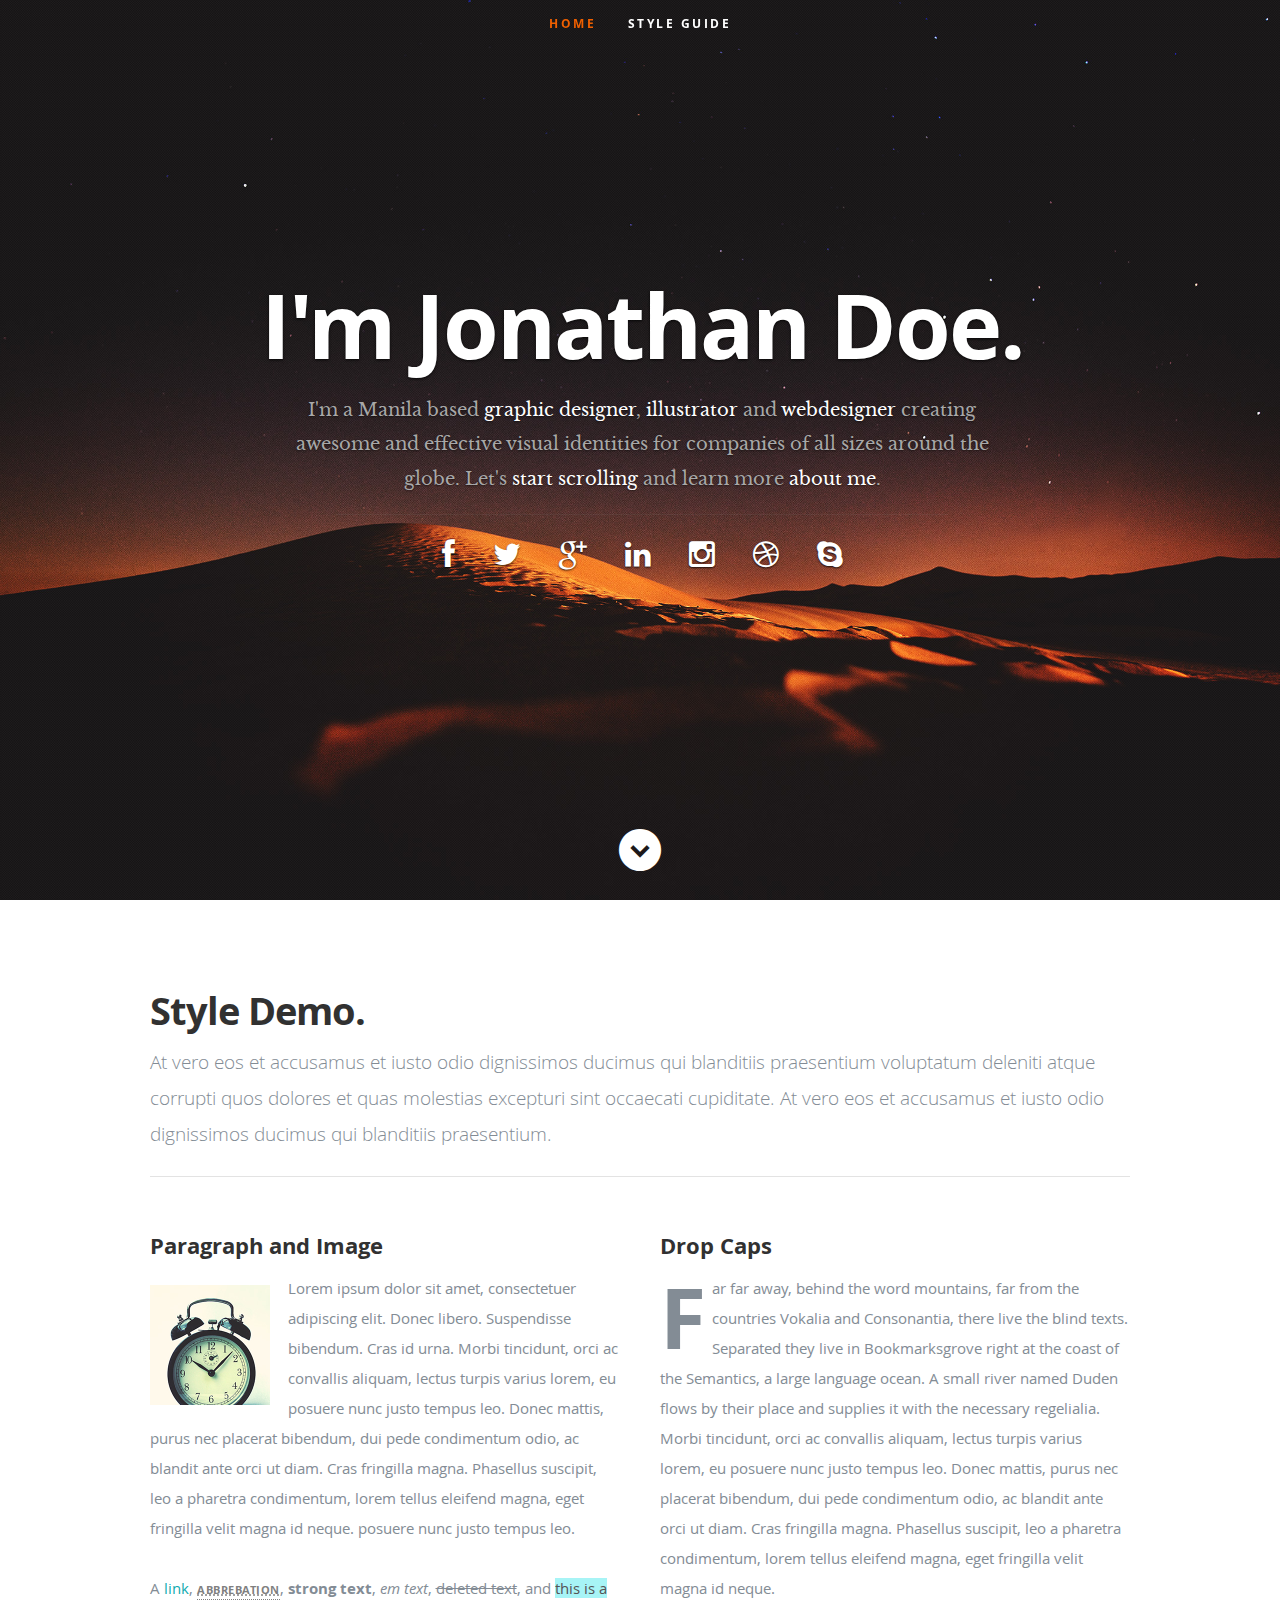
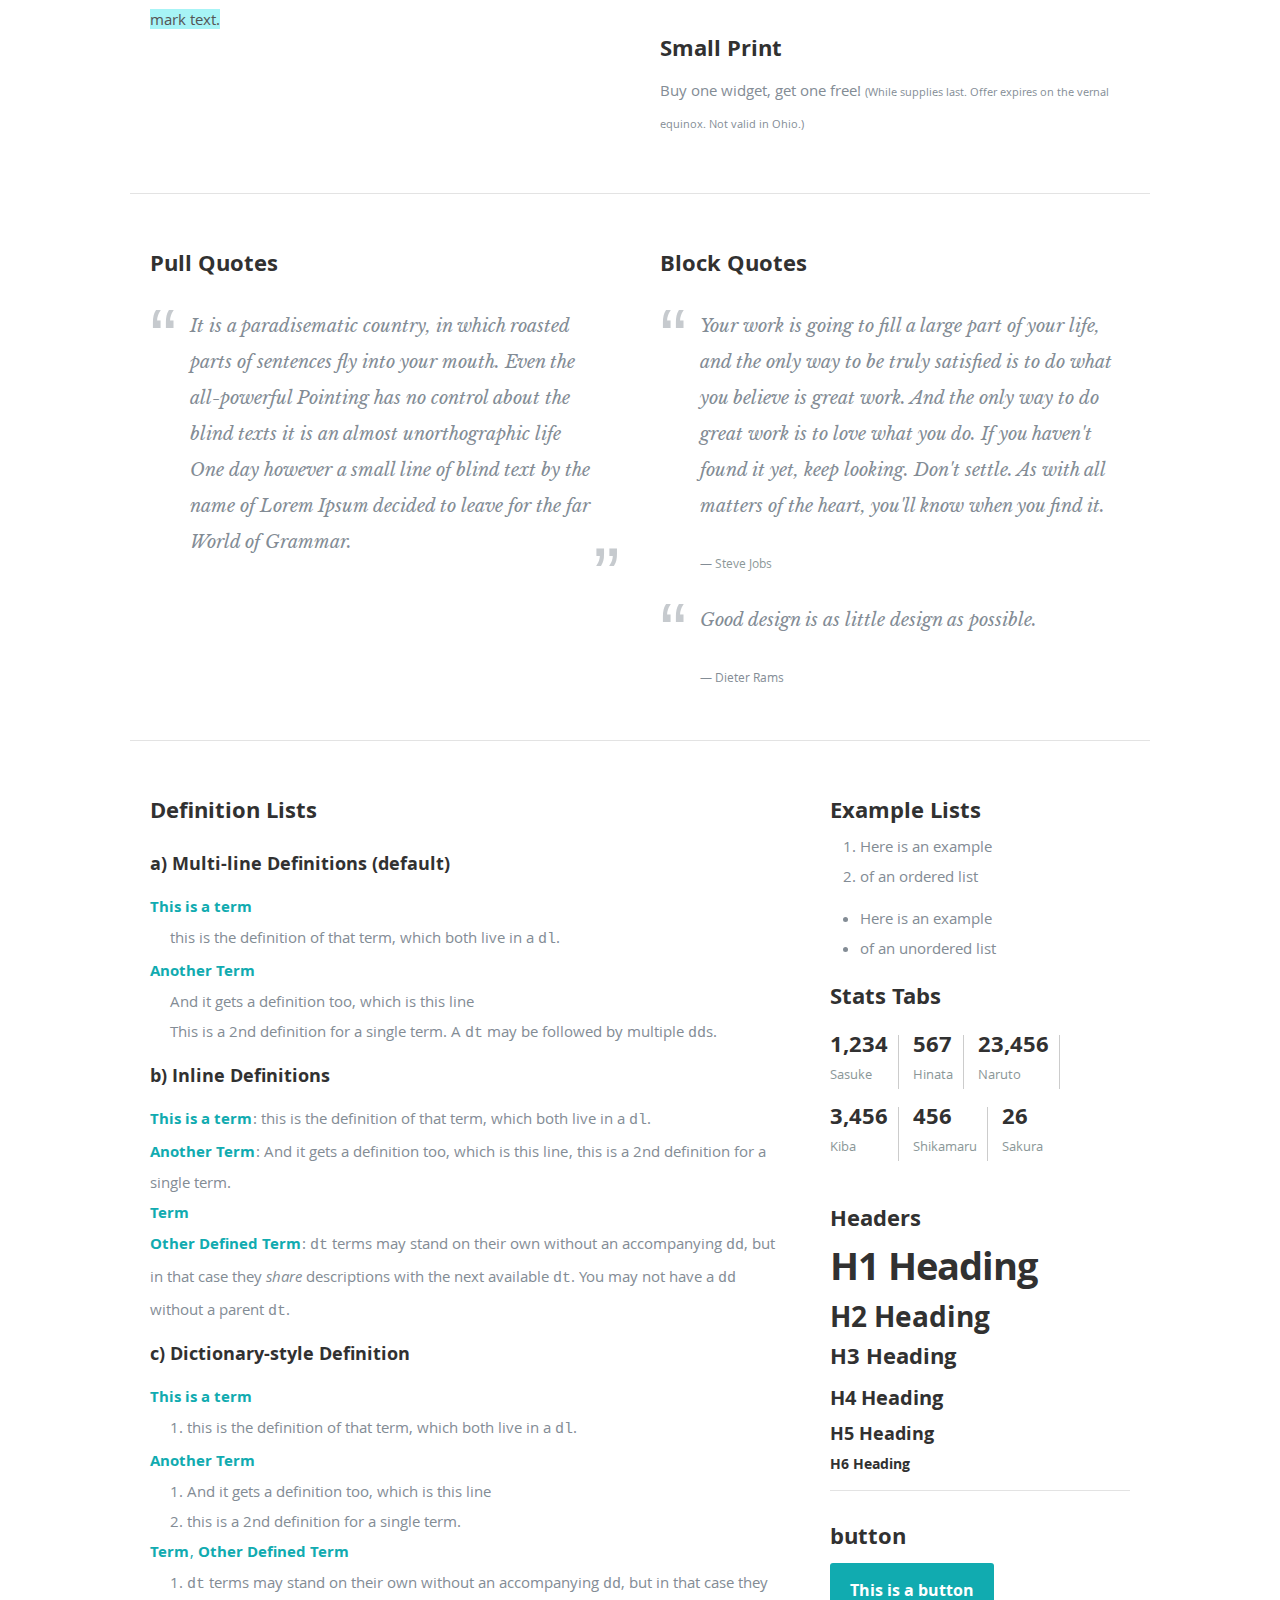
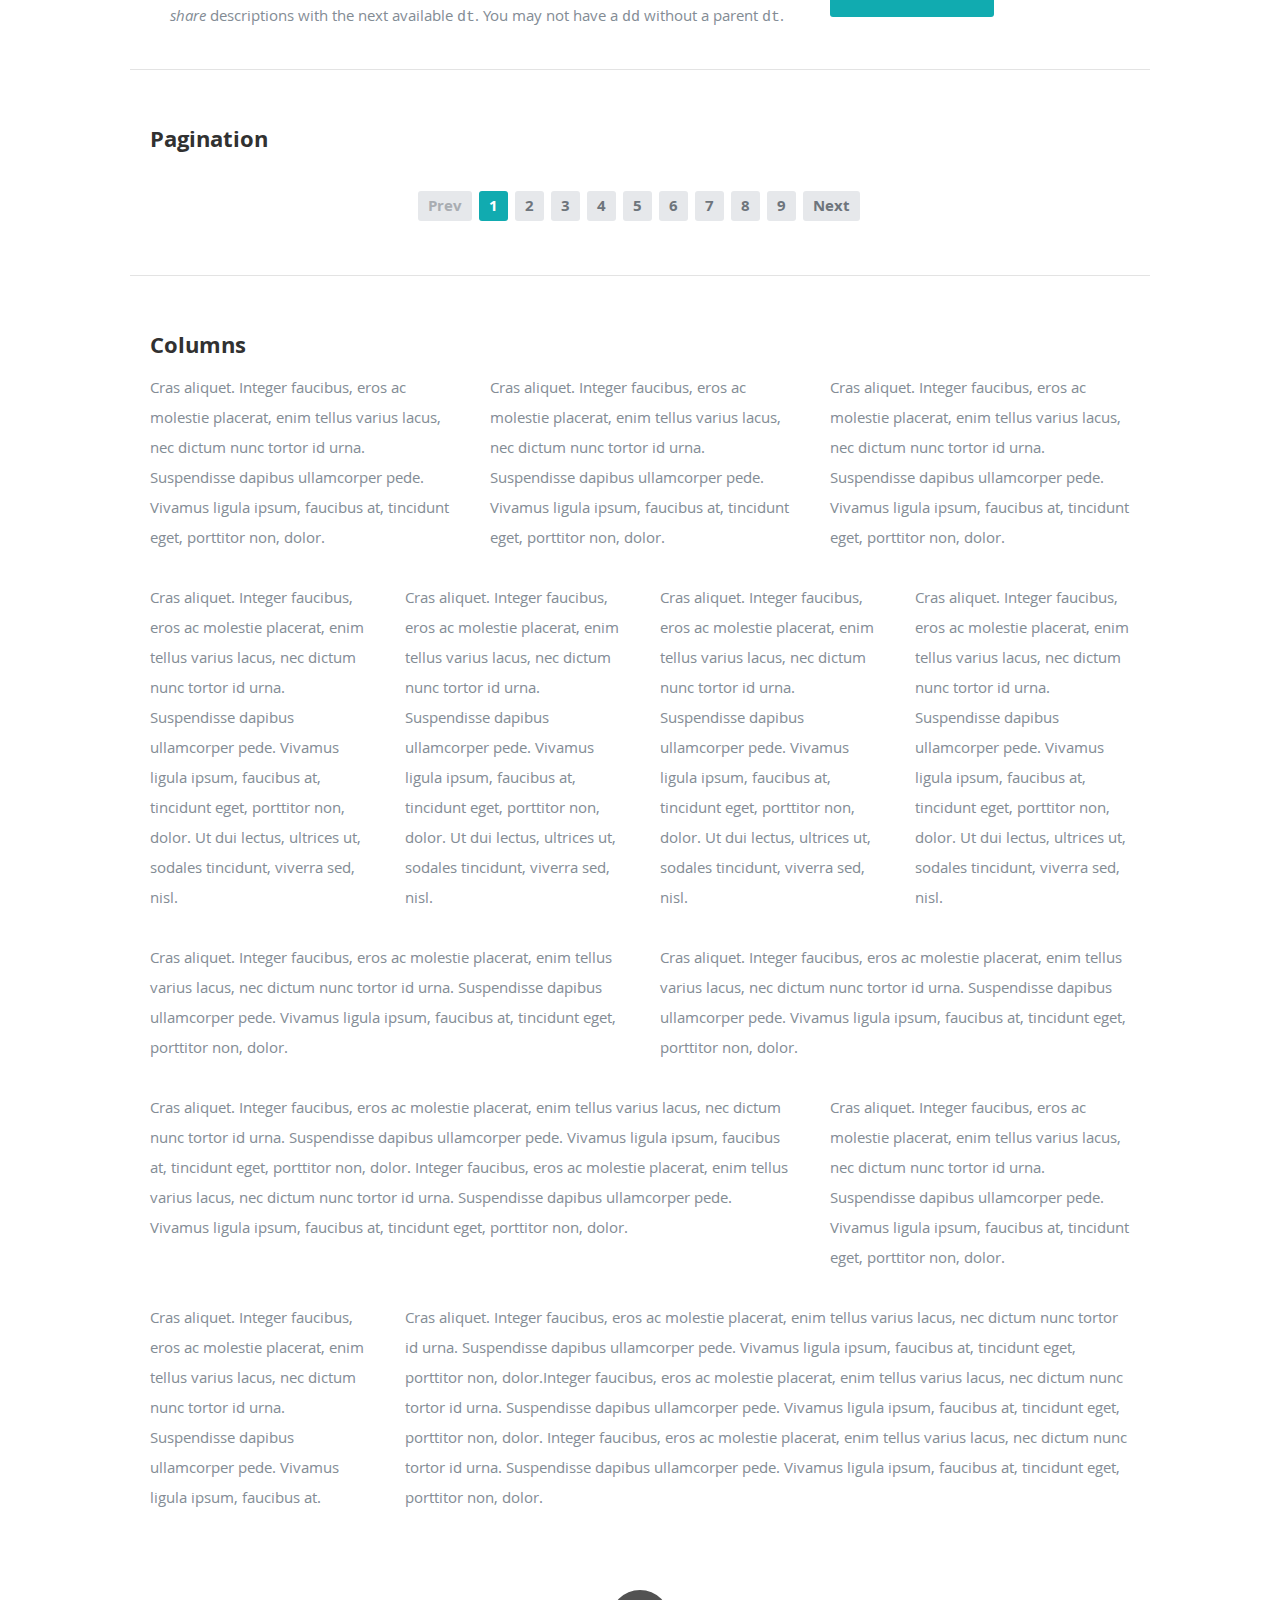
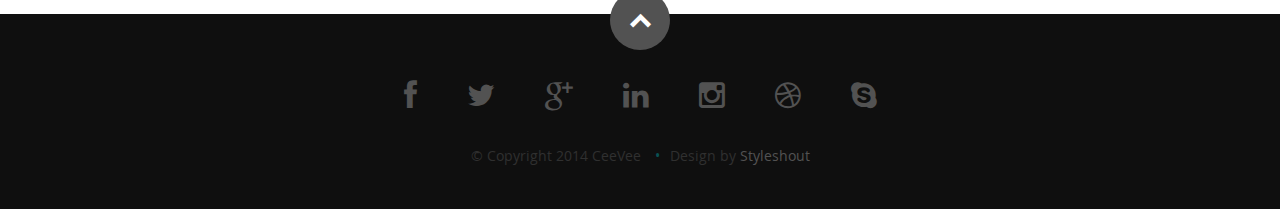
==== demo.html @ eeebbc3f "pure template" ====
<!DOCTYPE html>
<!--[if lt IE 8 ]><html class="no-js ie ie7" lang="en"> <![endif]-->
<!--[if IE 8 ]><html class="no-js ie ie8" lang="en"> <![endif]-->
<!--[if (gte IE 8)|!(IE)]><!--><html class="no-js" lang="en"> <!--<![endif]-->
<head>

   <!--- Basic Page Needs
   ================================================== -->
   <meta charset="utf-8">
	<title>CeeVee - Free Responsive HTML5/CSS3 Template</title>
	<meta name="description" content="">
	<meta name="author" content="">

   <!-- Mobile Specific Metas
   ================================================== -->
	<meta name="viewport" content="width=device-width, initial-scale=1, maximum-scale=1">

	<!-- CSS
    ================================================== -->
   <link rel="stylesheet" href="css/default.css">
	<link rel="stylesheet" href="css/layout.css">
   <link rel="stylesheet" href="css/media-queries.css">
   <link rel="stylesheet" href="css/magnific-popup.css">

   <!-- Script
   ================================================== -->
	<script src="js/modernizr.js"></script>

   <!-- Favicons
	================================================== -->
	<link rel="shortcut icon" href="favicon.ico" >

</head>

<body>

   <!-- Header
   ================================================== -->
   <header id="home">

      <nav id="nav-wrap">

         <a class="mobile-btn" href="#nav-wrap" title="Show navigation">Show navigation</a>
	      <a class="mobile-btn" href="#" title="Hide navigation">Hide navigation</a>

         <ul id="nav" class="nav">
            <li class="current"><a class="smoothscroll" href="#home">Home</a></li>
	         <li><a class="smoothscroll" href="#styles">Style Guide</a></li>
         </ul> <!-- end #nav -->

      </nav> <!-- end #nav-wrap -->

      <div class="row banner">
         <div class="banner-text">
            <h1 class="responsive-headline">I'm Jonathan Doe.</h1>
            <h3>I'm a Manila based <span>graphic designer</span>, <span>illustrator</span> and <span>webdesigner</span> creating awesome and
            effective visual identities for companies of all sizes around the globe. Let's <a class="smoothscroll" href="#about">start scrolling</a>
            and learn more <a class="smoothscroll" href="#about">about me</a>.</h3>
            <hr />
            <ul class="social">
               <li><a href="#"><i class="fa fa-facebook"></i></a></li>
               <li><a href="#"><i class="fa fa-twitter"></i></a></li>
               <li><a href="#"><i class="fa fa-google-plus"></i></a></li>
               <li><a href="#"><i class="fa fa-linkedin"></i></a></li>
               <li><a href="#"><i class="fa fa-instagram"></i></a></li>
               <li><a href="#"><i class="fa fa-dribbble"></i></a></li>
               <li><a href="#"><i class="fa fa-skype"></i></a></li>
            </ul>
         </div>
      </div>

      <p class="scrolldown">
         <a class="smoothscroll" href="#styles"><i class="icon-down-circle"></i></a>
      </p>

   </header> <!-- Header End -->

   <!-- Style Guide Section
   ================================================== -->
   <section id="styles" style="padding: 90px 0 72px; background: #fff;">

      <div class="row add-bottom">

         <div class="twelve columns">

            <h1>Style Demo.</h1>

            <p class="lead add-bottom">At vero eos et accusamus et iusto odio dignissimos ducimus qui blanditiis praesentium voluptatum
            deleniti atque corrupti quos dolores et quas molestias excepturi sint occaecati cupiditate.
            At vero eos et accusamus et iusto odio dignissimos ducimus qui blanditiis praesentium.
            </p>

            <hr>

         </div>

      </div> <!-- Row End-->

      <div class="row add-bottom">

         <div class="six columns add-bottom">

            <h3>Paragraph and Image</h3>

            <p><a href="#"><img width="120" height="120" class="pull-left" alt="sample-image" src="images/sample-image.jpg"></a>
  			   Lorem ipsum dolor sit amet, consectetuer adipiscing elit. Donec libero. Suspendisse bibendum.
  			   Cras id urna. Morbi tincidunt, orci ac convallis aliquam, lectus turpis varius lorem, eu
  			   posuere nunc justo tempus leo. Donec mattis, purus nec placerat bibendum, dui pede condimentum
  			   odio, ac blandit ante orci ut diam. Cras fringilla magna. Phasellus suscipit, leo a pharetra
  			   condimentum, lorem tellus eleifend magna, eget fringilla velit magna id neque.
  			   posuere nunc justo tempus leo. </p>

            <p>A <a href="#">link</a>,
  			   <abbr title="this really isn't a very good description">abbrebation</abbr>,
  			   <strong>strong text</strong>,
            <em>em text</em>,
  			   <del>deleted text</del>, and
            <mark>this is a mark text.</mark>
          	</p>

         </div>

         <div class="six columns add-bottom">

            <h3>Drop Caps</h3>

            <p class="drop-cap">Far far away, behind the word mountains, far from the countries Vokalia and Consonantia,
            there live the blind texts. Separated they live in Bookmarksgrove right at the coast of the
            Semantics, a large language ocean. A small river named Duden flows by their place and supplies
            it with the necessary regelialia. Morbi tincidunt, orci ac convallis aliquam, lectus turpis varius lorem, eu
  			   posuere nunc justo tempus leo. Donec mattis, purus nec placerat bibendum, dui pede condimentum
  			   odio, ac blandit ante orci ut diam. Cras fringilla magna. Phasellus suscipit, leo a pharetra
  			   condimentum, lorem tellus eleifend magna, eget fringilla velit magna id neque.
  			   </p>

            <h3>Small Print</h3>

            <p>Buy one widget, get one free!
  				<small>(While supplies last. Offer expires on the vernal equinox. Not valid in Ohio.)</small>
  			   </p>

         </div>

         <hr />

      </div> <!-- Row End-->

      <div class="row add-bottom">

         <div class="six columns add-bottom">

            <h3>Pull Quotes</h3>

            <aside class="pull-quote">
    			   <blockquote>
    				   <p>It is a paradisematic country, in which roasted parts of
                  sentences fly into your mouth. Even the all-powerful Pointing has no control about the blind
                  texts it is an almost unorthographic life One day however a small line of blind text by the name
                  of Lorem Ipsum decided to leave for the far World of Grammar.</p>
    				</blockquote>
    			</aside>

         </div>

         <div class="six columns add-bottom">

            <h3>Block Quotes</h3>

            <blockquote cite="http://where-i-got-my-info-from.com">
   			   <p>Your work is going to fill a large part of your life, and the only way to be truly satisfied is
               to do what you believe is great work. And the only way to do great work is to love what you do.
               If you haven't found it yet, keep looking. Don't settle. As with all matters of the heart, you'll know when you find it.
               </p>
   				<cite>
   				   <a href="#">Steve Jobs</a>
   				</cite>
			   </blockquote>

            <blockquote>
               <p>Good design is as little design as possible.</p>
               <cite>Dieter Rams</cite>
            </blockquote>

         </div>

         <hr />

      </div> <!-- Row End-->

      <div class="row add-bottom">

         <div class="eight columns add-bottom">

            <h3 class="add-bottom">Definition Lists</h3>

            <h5>a) Multi-line Definitions (default)</h5>

            <dl>
			      <dt><b>This is a term</b></dt>
				      <dd>this is the definition of that term, which both live in a <code>dl</code>.</dd>
			      <dt><b>Another Term</b></dt>
				      <dd>And it gets a definition too, which is this line</dd>
				      <dd>This is a 2<sup>nd</sup> definition for a single term. A <code>dt</code> may be followed by multiple <code>dd</code>s.</dd>
		      </dl>

            <h5>b) Inline Definitions</h5>

            <dl class="lining">
			      <dt><b>This is a term</b></dt>
				      <dd>this is the definition of that term, which both live in a <code>dl</code>.</dd>
			      <dt><b>Another Term</b></dt>
				      <dd class="micro">And it gets a definition too, which is this line</dd>
				      <dd class="micro"> this is a 2<sup>nd</sup> definition for a single term.</dd>
			      <dt><b>Term</b></dt>
			      <dt><b>Other Defined Term</b></dt>
				      <dd><code>dt</code> terms may stand on their own without an accompanying <code>dd</code>, but in that case they <em>share</em> descriptions with the next available <code>dt</code>. You may not have a <code>dd</code> without a parent <code>dt</code>.</dd>
		      </dl>

            <h5>c) Dictionary-style Definition</h5>

            <dl class="dictionary-style">
				   <dt><b>This is a term</b></dt>
					   <dd>this is the definition of that term, which both live in a <code>dl</code>.</dd>
					<dt><b>Another Term</b></dt>
					   <dd>And it gets a definition too, which is this line</dd>
					   <dd> this is a 2<sup>nd</sup> definition for a single term.</dd>
					<dt><b>Term</b></dt>
					<dt><b>Other Defined Term</b></dt>
					   <dd><code>dt</code> terms may stand on their own without an accompanying <code>dd</code>, but in that case they <em>share</em> descriptions with the next available <code>dt</code>. You may not have a <code>dd</code> without a parent <code>dt</code>.</dd>
				</dl>

         </div>

         <div class="four columns add-bottom">

            <h3>Example Lists</h3>

            <ol>
				   <li>Here is an example</li>
				   <li>of an ordered list</li>
			   </ol>

            <ul class="disc">
				   <li>Here is an example</li>
				   <li>of an unordered list</li>
			   </ul>

            <h3>Stats Tabs</h3>

            <ul class="stats-tabs">
			      <li><a href="#">1,234 <b>Sasuke</b></a></li>
			      <li><a href="#">567 <b>Hinata</b></a></li>
			      <li><a href="#">23,456 <b>Naruto</b></a></li>
			      <li><a href="#">3,456 <b>Kiba</b></a></li>
			      <li><a href="#">456 <b>Shikamaru</b></a></li>
			      <li><a href="#">26 <b>Sakura</b></a></li>
		      </ul>

            <h3>Headers</h3>

            <h1>H1 Heading</h1>
            <h2>H2 Heading</h2>
            <h3>H3 Heading</h3>
            <h4>H4 Heading</h4>
            <h5>H5 Heading</h5>
            <h6>H6 Heading</h6>

            <hr>

            <h3>button</h3>

            <a class="button" href="#">This is a button</a>

         </div>

         <hr />

      </div> <!-- Row End-->

      <div class="row add-bottom">

         <div class="twelve columns add-bottom">

            <h3 class="add-bottom">Pagination</h3>

            <nav class="pagination add-bottom">

               <span class="page-numbers prev inactive">Prev</span>
   	         <span class="page-numbers current">1</span>
   	         <a href="#" class="page-numbers">2</a>
               <a href="#" class="page-numbers">3</a>
               <a href="#" class="page-numbers">4</a>
               <a href="#" class="page-numbers">5</a>
               <a href="#" class="page-numbers">6</a>
               <a href="#" class="page-numbers">7</a>
               <a href="#" class="page-numbers">8</a>
               <a href="#" class="page-numbers">9</a>
   	         <a href="#" class="page-numbers next">Next</a>

		      </nav>

         </div>

         <hr />

      </div> <!-- Row End-->

      <!--
      <div class="row add-bottom">

         <div class="twelve columns add-bottom">

            <h3>Form Styles</h3>

            <form>
               <fieldset>

					   <label for="regularInput">Regular Input</label>
						<input type="text" id="regularInput">

                  <label for="regularTextarea">Regular Textarea</label>
						<textarea id="regularTextarea"></textarea>

                  <label for="selectList">Select List</label>
						<select id="selectList">
						   <option value="Option 1">Option 1</option>
							<option value="Option 2">Option 2</option>
							<option value="Option 3">Option 3</option>
							<option value="Option 4">Option 4</option>
						</select>

                  <fieldset>
						   <legend>Checkboxes</legend>

                     <label for="regularCheckbox">
							   <input type="checkbox" value="checkbox 1" id="regularCheckbox">
								<span>Regular Checkbox</span>
							</label>

                     <label for="secondRegularCheckbox">
							   <input type="checkbox" value="checkbox 2" id="secondRegularCheckbox">
								<span>Regular Checkbox</span>
							</label>
						</fieldset>

						<fieldset>
						   <legend>Radio Buttons</legend>

                     <label for="regularRadio">
							   <input type="radio" value="radio 1" id="regularRadio" name="radios">
							   <span>Regular Radio</span>
							</label>

                     <label for="secondRegularRadio">
							   <input type="radio" value="radio 2" id="secondRegularRadio" name="radios">
								<span>Regular Radio</span>
							</label>
						</fieldset>

						<button type="submit">Submit Form</button>

               </fieldset>
				</form>

         </div>

         <hr />

      </div>
      -->


      <div class="row">

         <div class="twelve columns">
            <h3 class="half-bottom">Columns</h3>
         </div>

      </div> <!-- Row End-->

      <!--<h4>1/3 Columns</h4>  -->

      <div class="row">

         <div class="four columns">
		      <p>Cras aliquet. Integer faucibus, eros ac molestie placerat, enim tellus varius lacus,
            nec dictum nunc tortor id urna. Suspendisse dapibus ullamcorper pede. Vivamus ligula ipsum,
            faucibus at, tincidunt eget, porttitor non, dolor. </p>
	      </div>

         <div class="four columns">
		      <p>Cras aliquet. Integer faucibus, eros ac molestie placerat, enim tellus varius lacus,
            nec dictum nunc tortor id urna. Suspendisse dapibus ullamcorper pede. Vivamus ligula ipsum,
            faucibus at, tincidunt eget, porttitor non, dolor. </p>
	      </div>

         <div class="four columns">
		      <p>Cras aliquet. Integer faucibus, eros ac molestie placerat, enim tellus varius lacus,
            nec dictum nunc tortor id urna. Suspendisse dapibus ullamcorper pede. Vivamus ligula ipsum,
            faucibus at, tincidunt eget, porttitor non, dolor. </p>
	      </div>

      </div>

      <!--<h4>1/4 Columns</h4>  -->

      <div class="row">

         <div class="three columns">
		      <p>Cras aliquet. Integer faucibus, eros ac molestie placerat, enim tellus varius lacus,
            nec dictum nunc tortor id urna. Suspendisse dapibus ullamcorper pede. Vivamus ligula ipsum,
            faucibus at, tincidunt eget, porttitor non, dolor. Ut dui lectus, ultrices ut, sodales tincidunt,
            viverra sed, nisl. </p>
	      </div>

         <div class="three columns">
		      <p>Cras aliquet. Integer faucibus, eros ac molestie placerat, enim tellus varius lacus,
            nec dictum nunc tortor id urna. Suspendisse dapibus ullamcorper pede. Vivamus ligula ipsum,
            faucibus at, tincidunt eget, porttitor non, dolor. Ut dui lectus, ultrices ut, sodales tincidunt,
            viverra sed, nisl. </p>
	      </div>

         <div class="three columns">
		      <p>Cras aliquet. Integer faucibus, eros ac molestie placerat, enim tellus varius lacus,
            nec dictum nunc tortor id urna. Suspendisse dapibus ullamcorper pede. Vivamus ligula ipsum,
            faucibus at, tincidunt eget, porttitor non, dolor. Ut dui lectus, ultrices ut, sodales tincidunt,
            viverra sed, nisl. </p>
	      </div>

         <div class="three columns">
		      <p>Cras aliquet. Integer faucibus, eros ac molestie placerat, enim tellus varius lacus,
            nec dictum nunc tortor id urna. Suspendisse dapibus ullamcorper pede. Vivamus ligula ipsum,
            faucibus at, tincidunt eget, porttitor non, dolor. Ut dui lectus, ultrices ut, sodales tincidunt,
            viverra sed, nisl. </p>
	      </div>

      </div>

      <!--<h4>1/2 Columns</h4>  -->

      <div class="row">

         <div class="six columns">
            <p>Cras aliquet. Integer faucibus, eros ac molestie placerat, enim tellus varius lacus,
            nec dictum nunc tortor id urna. Suspendisse dapibus ullamcorper pede. Vivamus ligula ipsum,
            faucibus at, tincidunt eget, porttitor non, dolor. </p>
         </div>

         <div class="six columns">
            <p>Cras aliquet. Integer faucibus, eros ac molestie placerat, enim tellus varius lacus,
            nec dictum nunc tortor id urna. Suspendisse dapibus ullamcorper pede. Vivamus ligula ipsum,
            faucibus at, tincidunt eget, porttitor non, dolor. </p>
         </div>

      </div>

      <!--<h4>2/3 Columns</h4>  -->

      <div class="row">

         <div class="eight columns">
            <p>Cras aliquet. Integer faucibus, eros ac molestie placerat, enim tellus varius lacus,
            nec dictum nunc tortor id urna. Suspendisse dapibus ullamcorper pede. Vivamus ligula ipsum,
            faucibus at, tincidunt eget, porttitor non, dolor. Integer faucibus, eros ac molestie placerat, enim tellus varius lacus,
            nec dictum nunc tortor id urna. Suspendisse dapibus ullamcorper pede. Vivamus ligula ipsum,
            faucibus at, tincidunt eget, porttitor non, dolor.</p>
         </div>

         <div class="four columns">
            <p>Cras aliquet. Integer faucibus, eros ac molestie placerat, enim tellus varius lacus,
            nec dictum nunc tortor id urna. Suspendisse dapibus ullamcorper pede. Vivamus ligula ipsum,
            faucibus at, tincidunt eget, porttitor non, dolor. </p>
         </div>

      </div>

      <!--<h4>3/4 Columns</h4>  -->

      <div class="row">

         <div class="three columns">
		      <p>Cras aliquet. Integer faucibus, eros ac molestie placerat, enim tellus varius lacus,
            nec dictum nunc tortor id urna. Suspendisse dapibus ullamcorper pede. Vivamus ligula ipsum,
            faucibus at. </p>
	      </div>

         <div class="nine columns">
		      <p>Cras aliquet. Integer faucibus, eros ac molestie placerat, enim tellus varius lacus,
            nec dictum nunc tortor id urna. Suspendisse dapibus ullamcorper pede. Vivamus ligula ipsum,
            faucibus at, tincidunt eget, porttitor non, dolor.Integer faucibus, eros ac molestie placerat, enim tellus varius lacus,
            nec dictum nunc tortor id urna. Suspendisse dapibus ullamcorper pede. Vivamus ligula ipsum,
            faucibus at, tincidunt eget, porttitor non, dolor. Integer faucibus, eros ac molestie placerat, enim tellus varius lacus,
            nec dictum nunc tortor id urna. Suspendisse dapibus ullamcorper pede. Vivamus ligula ipsum,
            faucibus at, tincidunt eget, porttitor non, dolor.</p>
	      </div>

      </div>

   </section> <!-- Resume Section End-->


   <!-- footer
   ================================================== -->
   <footer>

      <div class="row">

         <div class="twelve columns">

            <ul class="social-links">
               <li><a href="#"><i class="fa fa-facebook"></i></a></li>
               <li><a href="#"><i class="fa fa-twitter"></i></a></li>
               <li><a href="#"><i class="fa fa-google-plus"></i></a></li>
               <li><a href="#"><i class="fa fa-linkedin"></i></a></li>
               <li><a href="#"><i class="fa fa-instagram"></i></a></li>
               <li><a href="#"><i class="fa fa-dribbble"></i></a></li>
               <li><a href="#"><i class="fa fa-skype"></i></a></li>
            </ul>

            <ul class="copyright">
               <li>&copy; Copyright 2014 CeeVee</li>
               <li>Design by <a href="http://www.styleshout.com/" title="Styleshout" target="_blank">Styleshout</a></li>   
            </ul>

         </div>

         <div id="go-top" style="display: block;"><a class="smoothscroll" title="Back to Top" href="#home"><i class="icon-up-open"></i></a></div>

      </div>

   </footer> <!-- Footer End-->

   <!-- Java Script
   ================================================== -->
   <script src="http://ajax.googleapis.com/ajax/libs/jquery/1.10.2/jquery.min.js"></script>
   <script>window.jQuery || document.write('<script src="js/jquery-1.10.2.min.js"><\/script>')</script>
   <script type="text/javascript" src="js/jquery-migrate-1.2.1.min.js"></script>

   <script src="js/jquery.flexslider.js"></script>
   <script src="js/waypoints.js"></script>
   <script src="js/jquery.fittext.js"></script>
   <script src="js/magnific-popup.js"></script>
   <script src="js/doubletaptogo.js"></script>
   <script src="js/spin.js"></script>

   <script src="js/init.js"></script>

</body>

</html>
---- css/default.css ----
/*
=====================================================================
*   Ceevee v1.0 Default Stylesheet
*   url: styleshout.com
*   03-17-2014
=====================================================================

TOC:
a. Webfonts and Icon fonts
b. Reset
c. Default Styles
   1. Basic
   2. Typography
   3. Links
   4. Images
   5. Buttons
   6. Forms
d. Grid
e. Others
   1. Clearing
   2. Misc

=====================================================================  */

/* ------------------------------------------------------------------ */
/* a. Webfonts and Icon fonts
 ------------------------------------------------------------------ */

@import url("fonts.css");
@import url("fontello/css/fontello.css");
@import url("font-awesome/css/font-awesome.min.css");

/* ------------------------------------------------------------------
/* b. Reset
      Adapted from:
      Normalize.css - https://github.com/necolas/normalize.css/
      HTML5 Doctor Reset - html5doctor.com/html-5-reset-stylesheet/
/* ------------------------------------------------------------------ */

html, body, div, span, object, iframe,
h1, h2, h3, h4, h5, h6, p, blockquote, pre,
abbr, address, cite, code,
del, dfn, em, img, ins, kbd, q, samp,
small, strong, sub, sup, var,
b, i,
dl, dt, dd, ol, ul, li,
fieldset, form, label, legend,
table, caption, tbody, tfoot, thead, tr, th, td,
article, aside, canvas, details, figcaption, figure,
footer, header, hgroup, menu, nav, section, summary,
time, mark, audio, video {
   margin: 0;
   padding: 0;
   border: 0;
   outline: 0;
   font-size: 100%;
   vertical-align: baseline;
   background: transparent;
}

article,aside,details,figcaption,figure,
footer,header,hgroup,menu,nav,section {
   display: block;
}

audio,
canvas,
video {
   display: inline-block;
}

audio:not([controls]) {
   display: none;
   height: 0;
}

[hidden] { display: none; }

code, kbd, pre, samp {
   font-family: monospace, serif;
   font-size: 1em;
}

pre {
   white-space: pre;
   white-space: pre-wrap;
   word-wrap: break-word;
}

blockquote, q { quotes: &#8220 &#8220; }

blockquote:before, blockquote:after,
q:before, q:after {
   content: '';
   content: none;
}

ins {
   background-color: #ff9;
   color: #000;
   text-decoration: none;
}

mark {
   background-color: #A7F4F6;
   color: #555;
}

del { text-decoration: line-through; }

abbr[title], dfn[title] {
   border-bottom: 1px dotted;
   cursor: help;
}

table {
   border-collapse: collapse;
   border-spacing: 0;
}


/* ------------------------------------------------------------------ */
/* c. Default and Basic Styles
      Adapted from:
      Skeleton CSS Framework - http://www.getskeleton.com/
      Typeplate Typographic Starter Kit - http://typeplate.com/
/* ------------------------------------------------------------------ */

/*  1. Basic  ------------------------------------------------------- */

*,
*:before,
*:after {
   -moz-box-sizing: border-box;
   -webkit-box-sizing: border-box;
   box-sizing: border-box;
}

html {
   font-size: 62.5%;
   -webkit-font-smoothing: antialiased;
}

body {
   background: #fff;
   font-family: 'opensans-regular', sans-serif;
   font-weight: normal;
   font-size: 15px;
   line-height: 30px;
	color: #838C95;

   -webkit-font-smoothing: antialiased; /* Fix for webkit rendering */
	-webkit-text-size-adjust: 100%;
}

/*  2. Typography
       Vertical rhythm with leading derived from 6
--------------------------------------------------------------------- */

h1, h2, h3, h4, h5, h6 {
   color: #313131;
	font-family: 'opensans-bold', sans-serif;
   font-weight: normal;
}
h1 a, h2 a, h3 a, h4 a, h5 a, h6 a { font-weight: inherit; }
h1 { font-size: 38px; line-height: 42px; margin-bottom: 12px; letter-spacing: -1px; }
h2 { font-size: 28px; line-height: 36px; margin-bottom: 6px; }
h3 { font-size: 22px; line-height: 30px; margin-bottom: 12px; }
h4 { font-size: 20px; line-height: 30px; margin-bottom: 6px; }
h5 { font-size: 18px; line-height: 30px; }
h6 { font-size: 14px; line-height: 30px; }
.subheader { }

p { margin: 0 0 30px 0; }
p img { margin: 0; }
p.lead {
   font: 19px/36px 'opensans-light', sans-serif;
   margin-bottom: 18px;
}

/* for 'em' and 'strong' tags, font-size and line-height should be same with
the body tag due to rendering problems in some browsers */
em { font: 15px/30px 'opensans-italic', sans-serif; }
strong, b { font: 15px/30px 'opensans-bold', sans-serif; }
small { font-size: 11px; line-height: inherit; }

/*	Blockquotes */
blockquote {
   margin: 30px 0px;
   padding-left: 40px;
   position: relative;
}
blockquote:before {
   content: "\201C";
   opacity: 0.45;
   font-size: 80px;
   line-height: 0px;
   margin: 0;
   font-family: arial, sans-serif;

   position: absolute;
   top:  30px;
	left: 0;
}
blockquote p {
   font-family: 'librebaskerville-italic', serif;
   padding: 0;
   font-size: 18px;
   line-height: 36px;
}
blockquote cite {
   display: block;
   font-size: 12px;
   font-style: normal;
   line-height: 18px;
}
blockquote cite:before { content: "\2014 \0020"; }
blockquote cite a,
blockquote cite a:visited { color: #8B9798; border: none }

/* ---------------------------------------------------------------------
/*  Pull Quotes Markup
/*
    <aside class="pull-quote">
		<blockquote>
			<p></p>
		</blockquote>
	 </aside>
/*
/* --------------------------------------------------------------------- */
.pull-quote {
   position: relative;
	padding: 18px 30px 18px 0px;
}
.pull-quote:before,
.pull-quote:after {
	height: 1em;
	opacity: 0.45;
	position: absolute;
	font-size: 80px;
   font-family: Arial, Sans-Serif;
}
.pull-quote:before {
	content: "\201C";
	top:  33px;
	left: 0;
}
.pull-quote:after {
	content: '\201D';
	bottom: -33px;
	right: 0;
}
.pull-quote blockquote {
   margin: 0;
}
.pull-quote blockquote:before {
   content: none;
}

/* Abbreviations */
abbr {
   font-family: 'opensans-bold', sans-serif;
	font-variant: small-caps;
	text-transform: lowercase;
   letter-spacing: .5px;
	color: gray;
}
abbr:hover { cursor: help; }

/* drop cap */
.drop-cap:first-letter {
	float: left;
	margin: 0;
	padding: 14px 6px 0 0;
	font-size: 84px;
	font-family: /* Copperplate */ 'opensans-bold', sans-serif;
   line-height: 60px;
	text-indent: 0;
	background: transparent;
	color: inherit;
}

hr { border: solid #E3E3E3; border-width: 1px 0 0; clear: both; margin: 11px 0 30px; height: 0; }


/*  3. Links  ------------------------------------------------------- */

a, a:visited {
   text-decoration: none;
   outline: 0;
   color: #11ABB0;

   -webkit-transition: color .3s ease-in-out;
   -moz-transition: color .3s ease-in-out;
   -o-transition: color .3s ease-in-out;
   transition: color .3s ease-in-out;
}
a:hover, a:focus { color: #313131; }
p a, p a:visited { line-height: inherit; }


/*  4. List  --------------------------------------------------------- */

ul, ol { margin-bottom: 24px; margin-top: 12px; }
ul { list-style: none outside; }
ol { list-style: decimal; }
ol, ul.square, ul.circle, ul.disc { margin-left: 30px; }
ul.square { list-style: square outside; }
ul.circle { list-style: circle outside; }
ul.disc { list-style: disc outside; }
ul ul, ul ol,
ol ol, ol ul { margin: 6px 0 6px 30px; }
ul ul li, ul ol li,
ol ol li, ol ul li { margin-bottom: 6px; }
li { line-height: 18px; margin-bottom: 12px; }
ul.large li { }
li p { }

/* ---------------------------------------------------------------------
/*  Stats Tab Markup

    <ul class="stats-tabs">
		<li><a href="#">[value]<b>[name]</b></a></li>
	 </ul>

    Extend this object into your markup.
/*
/* --------------------------------------------------------------------- */
.stats-tabs {
   padding: 0;
   margin: 24px 0;
}
.stats-tabs li {
	display: inline-block;
	margin: 0 10px 18px 0;
	padding: 0 10px 0 0;
	border-right: 1px solid #ccc;
}
.stats-tabs li:last-child {
	margin: 0;
	padding: 0;
	border: none;
}
.stats-tabs li a {
	display: inline-block;
	font-size: 22px;
	font-family: 'opensans-bold', sans-serif;
   border: none;
   color: #313131;
}
.stats-tabs li a:hover {
   color:#11ABB0;
}
.stats-tabs li a b {
	display: block;
	margin: 6px 0 0 0;
	font-size: 13px;
	font-family: 'opensans-regular', sans-serif;
   color: #8B9798;
}

/* definition list */
dl { margin: 12px 0; }
dt { margin: 0; color:#11ABB0; }
dd { margin: 0 0 0 20px; }

/* Lining Definition Style Markup */
.lining dt,
.lining dd {
	display: inline;
	margin: 0;
}
.lining dt + dt:before,
.lining dd + dt:before {
	content: "\A";
	white-space: pre;
}
.lining dd + dd:before {
	content: ", ";
}
.lining dd:before {
	content: ": ";
	margin-left: -0.2em;
}

/* Dictionary Definition Style Markup */
.dictionary-style dt {
	display: inline;
	counter-reset: definitions;
}
.dictionary-style dt + dt:before {
	content: ", ";
	margin-left: -0.2em;
}
.dictionary-style dd {
	display: block;
	counter-increment: definitions;
}
.dictionary-style dd:before {
	content: counter(definitions, decimal) ". ";
}

/* Pagination */
.pagination {
   margin: 36px auto;
   text-align: center;
}
.pagination ul li {
   display: inline-block;
   margin: 0;
   padding: 0;
}
.pagination .page-numbers {
   font: 15px/18px 'opensans-bold', sans-serif;
   display: inline-block;
   padding: 6px 10px;
   margin-right: 3px;
   margin-bottom: 6px;
	color: #6E757C;
	background-color: #E6E8EB;

	-webkit-transition: all 200ms ease-in-out;
	-moz-transition: all 200ms ease-in-out;
	-o-transition: all 200ms ease-in-out;
	-ms-transition: all 200ms ease-in-out;
	transition: all 200ms ease-in-out;

   -moz-border-radius: 3px;
   -webkit-border-radius: 3px;
   -khtml-border-radius: 3px;
	border-radius: 3px;
}
.pagination .page-numbers:hover {
   background: #838A91;
   color: #fff;
}
.pagination .current,
.pagination .current:hover {
   background-color: #11ABB0;
   color: #fff;
}
.pagination .inactive,
.pagination .inactive:hover {
   background-color: #E6E8EB;
	color: #A9ADB2;
}
.pagination .prev, .pagination .next {}

/*  5. Images  --------------------------------------------------------- */

img {
   max-width: 100%;
   height: auto;
}
img.pull-right { margin: 12px 0px 0px 18px; }
img.pull-left { margin: 12px 18px 0px 0px; }

/*  6. Buttons  --------------------------------------------------------- */

.button,
.button:visited,
button,
input[type="submit"],
input[type="reset"],
input[type="button"] {
   font: 16px/30px 'opensans-bold', sans-serif;
   background: #11ABB0;
   display: inline-block;
	text-decoration: none;
   letter-spacing: 0;
   color: #fff;
	padding: 12px 20px;
	margin-bottom: 18px;
   border: none;
   cursor: pointer;
   height: auto;

   -webkit-transition: all .2s ease-in-out;
	-moz-transition: all .2s ease-in-out;
	-o-transition: all .2s ease-in-out;
	-ms-transition: all .2s ease-in-out;
	transition: all .2s ease-in-out;

   -moz-border-radius: 3px;
   -webkit-border-radius: 3px;
   -khtml-border-radius: 3px;
   border-radius: 3px;
}

.button:hover,
button:hover,
input[type="submit"]:hover,
input[type="reset"]:hover,
input[type="button"]:hover {
   background: #3d4145;
   color: #fff;
}

.button:active,
button:active,
input[type="submit"]:active,
input[type="reset"]:active,
input[type="button"]:active {
   background: #3d4145;
   color: #fff;
}

.button.full-width,
button.full-width,
input[type="submit"].full-width,
input[type="reset"].full-width,
input[type="button"].full-width {
	width: 100%;
	padding-left: 0 !important;
	padding-right: 0 !important;
	text-align: center;
}

/* Fix for odd Mozilla border & padding issues */
button::-moz-focus-inner,
input::-moz-focus-inner {
    border: 0;
    padding: 0;
}


/*  7. Forms  --------------------------------------------------------- */

form { margin-bottom: 24px; }
fieldset { margin-bottom: 24px; }

input[type="text"],
input[type="password"],
input[type="email"],
textarea,
select {
   display: block;
   padding: 18px 15px;
   margin: 0 0 24px 0;
   border: 0;
   outline: none;
   vertical-align: middle;
   min-width: 225px;
	max-width: 100%;
   font-size: 15px;
   line-height: 24px;
	color: #647373;
	background: #D3D9D9;

}

/* select { padding: 0;
   width: 220px;
   } */

input[type="text"]:focus,
input[type="password"]:focus,
input[type="email"]:focus,
textarea:focus {
   color: #B3B7BC;
	background-color: #3d4145;
}

textarea { min-height: 220px; }

label,
legend {
   font: 16px/24px 'opensans-bold', sans-serif;
	margin: 12px 0;
   color: #3d4145;
   display: block;
}
label span,
legend span {
	color: #8B9798;
   font: 14px/24px 'opensans-regular', sans-serif;
}

input[type="checkbox"],
input[type="radio"] {
    font-size: 15px;
    color: #737373;
}

input[type="checkbox"] { display: inline; }

/* ------------------------------------------------------------------ */
/* d. Grid
---------------------------------------------------------------------
   gutter = 40px.
/* ------------------------------------------------------------------ */

/* default
--------------------------------------------------------------- */
.row {
   width: 96%;
   max-width: 1020px;
   margin: 0 auto;
}
/* fixed width for IE8 */
.ie .row { width: 1000px ; }

.narrow .row { max-width: 980px; }

.row .row { width: auto; max-width: none; margin: 0 -20px; }

/* row clearing */
.row:before,
.row:after {
    content: " ";
    display: table;
}
.row:after {
    clear: both;
}

.column, .columns {
   position: relative;
   padding: 0 20px;
   min-height: 1px;
   float: left;
}
.column.centered, .columns.centered  {
    float: none;
    margin: 0 auto;
}

/* removed gutters */
.row.collapsed > .column,
.row.collapsed > .columns,
.column.collapsed, .columns.collapsed  { padding: 0; }

[class*="column"] + [class*="column"]:last-child { float: right; }
[class*="column"] + [class*="column"].end { float: right; }

/* column widths */
.row .one         { width: 8.33333%; }
.row .two         { width: 16.66667%; }
.row .three       { width: 25%; }
.row .four        { width: 33.33333%; }
.row .five        { width: 41.66667%; }
.row .six         { width: 50%; }
.row .seven       { width: 58.33333%; }
.row .eight       { width: 66.66667%; }
.row .nine        { width: 75%; }
.row .ten         { width: 83.33333%; }
.row .eleven      { width: 91.66667%; }
.row .twelve      { width: 100%; }

/* Offsets */
.row .offset-1    { margin-left: 8.33333%; }
.row .offset-2    { margin-left: 16.66667%; }
.row .offset-3    { margin-left: 25%; }
.row .offset-4    { margin-left: 33.33333%; }
.row .offset-5    { margin-left: 41.66667%; }
.row .offset-6    { margin-left: 50%; }
.row .offset-7    { margin-left: 58.33333%; }
.row .offset-8    { margin-left: 66.66667%; }
.row .offset-9    { margin-left: 75%; }
.row .offset-10   { margin-left: 83.33333%; }
.row .offset-11   { margin-left: 91.66667%; }

/* Push/Pull */
.row .push-1      { left: 8.33333%; }
.row .pull-1      { right: 8.33333%; }
.row .push-2      { left: 16.66667%; 	}
.row .pull-2      { right: 16.66667%; }
.row .push-3      { left: 25%; }
.row .pull-3      { right: 25%;	}
.row .push-4      { left: 33.33333%; }
.row .pull-4      { right: 33.33333%; }
.row .push-5      { left: 41.66667%; }
.row .pull-5      { right: 41.66667%; }
.row .push-6      { left: 50%; }
.row .pull-6      { right: 50%; }
.row .push-7      { left: 58.33333%; }
.row .pull-7      { right: 58.33333%; }
.row .push-8      { left: 66.66667%; 	}
.row .pull-8      { right: 66.66667%; }
.row .push-9      { left: 75%; }
.row .pull-9      { right: 75%; }
.row .push-10     { left: 83.33333%; }
.row .pull-10     { right: 83.33333%; }
.row .push-11     { left: 91.66667%; }
.row .pull-11     { right: 91.66667%; }

/* block grids
--------------------------------------------------------------------- */
.bgrid-sixths [class*="column"]   { width: 16.66667%; }
.bgrid-quarters [class*="column"] { width: 25%; }
.bgrid-thirds [class*="column"]   { width: 33.33333%; }
.bgrid-halves [class*="column"]   { width: 50%; }

[class*="bgrid"] [class*="column"] + [class*="column"]:last-child { float: left; }

/* Left clearing for block grid columns - columns that changes width in
different screen sizes. Allows columns with different heights to align
properly.
--------------------------------------------------------------------- */
.first { clear: left; }   /* first column in default screen */
.s-first { clear: none; } /* first column in smaller screens */

/* smaller screens
--------------------------------------------------------------- */
@media only screen and (max-width: 900px) {

   /* block grids on small screens */
   .s-bgrid-sixths [class*="column"]   { width: 16.66667%; }
   .s-bgrid-quarters [class*="column"] { width: 25%; }
   .s-bgrid-thirds [class*="column"]   { width: 33.33333%; }
   .s-bgrid-halves [class*="column"]   { width: 50%; }

   /* block grids left clearing */
   .first { clear: none; }
   .s-first { clear: left; }

}

/* mobile wide/smaller tablets
--------------------------------------------------------------- */
@media only screen and (max-width: 767px) {

   .row {
	   width: 460px;
	   margin: 0 auto;
      padding: 0;
	}
   .column, .columns {
	   width: auto !important;
	   float: none;
	   margin-left: 0;
	   margin-right: 0;
      padding: 0 30px;
   }
   .row .row { width: auto; max-width: none; margin: 0 -30px; }

   [class*="column"] + [class*="column"]:last-child { float: none; }
   [class*="bgrid"] [class*="column"] + [class*="column"]:last-child { float: none; }

   /* Offsets */
   .row .offset-1    { margin-left: 0%; }
   .row .offset-2    { margin-left: 0%; }
   .row .offset-3    { margin-left: 0%; }
   .row .offset-4    { margin-left: 0%; }
   .row .offset-5    { margin-left: 0%; }
   .row .offset-6    { margin-left: 0%; }
   .row .offset-7    { margin-left: 0%; }
   .row .offset-8    { margin-left: 0%; }
   .row .offset-9    { margin-left: 0%; }
   .row .offset-10   { margin-left: 0%; }
   .row .offset-11   { margin-left: 0%; }
}

/* mobile narrow
--------------------------------------------------------------- */
@media only screen and (max-width: 460px) {

   .row { width: auto; }

}

/* larger screens
--------------------------------------------------------------- */
@media screen and (min-width: 1200px) {

   .wide .row { max-width: 1180px; }

}

/* ------------------------------------------------------------------ */
/* e. Others
/* ------------------------------------------------------------------ */

/*  1. Clearing
    (http://nicolasgallagher.com/micro-clearfix-hack/
--------------------------------------------------------------------- */

.cf:before,
.cf:after {
    content: " ";
    display: table;
}
.cf:after {
    clear: both;
}

/*  2. Misc -------------------------------------------------------- */

.remove-bottom { margin-bottom: 0 !important; }
.half-bottom { margin-bottom: 12px !important; }
.add-bottom { margin-bottom: 24px !important; }
.no-border { border: none; }

.text-center  { text-align: center !important; }
.text-left    { text-align: left !important; }
.text-right   { text-align: right !important; }
.pull-left    { float: left !important; }
.pull-right   { float: right !important; }
.align-center {
	margin-left: auto !important;
	margin-right: auto !important;
	text-align: center !important;
}
---- css/layout.css ----
/*
=====================================================================
*   Ceevee v1.0 Layout Stylesheet
*   url: styleshout.com
*   03-18-2014
=====================================================================

   TOC:
   a. General Styles
   b. Header Styles
   c. About Section
   d. Resume Section
   e. Portfolio Section
   f. Call To Action Section
   g. Testimonials Section
   h. Contact Section
   i. Footer

===================================================================== */

/* ------------------------------------------------------------------ */
/* a. General Styles
/* ------------------------------------------------------------------ */

body { background: #0f0f0f; }

/* ------------------------------------------------------------------ */
/* b. Header Styles
/* ------------------------------------------------------------------ */

header {
   position: relative;
   height: 800px;
   min-height: 500px;
   width: 100%;
   background: #161415 url(../images/header-background.jpg) no-repeat top center;
   background-size: cover !important;
	-webkit-background-size: cover !important;
   text-align: center;
   overflow: hidden;
}

/* vertically center banner section */
header:before {
   content: '';
   display: inline-block;
   vertical-align: middle;
   height: 100%;
}
header .banner {
   display: inline-block;
   vertical-align: middle;
   margin: 0 auto;
   width: 85%;
   padding-bottom: 30px;s
   text-align: center;
}

header .banner-text { width: 100%; }
header .banner-text h1 {
   font: 90px/1.1em 'opensans-bold', sans-serif;
   color: #fff;
   letter-spacing: -2px;
   margin: 0 auto 18px auto;
   text-shadow: 0px 1px 3px rgba(0, 0, 0, .8);
}
header .banner-text h3 {
   font: 18px/1.9em 'librebaskerville-regular', serif;
   color: #A8A8A8;
   margin: 0 auto;
   width: 70%;
   text-shadow: 0px 1px 2px rgba(0, 0, 0, .5);
}
header .banner-text h3 span,
header .banner-text h3 a {
   color: #fff;
}
header .banner-text hr {
   width: 60%;
   margin: 18px auto 24px auto;
   border-color: #2F2D2E;
   border-color: rgba(150, 150, 150, .1);
}

/* header social links */
header .social {
   margin: 24px 0;
   padding: 0;
   font-size: 30px;
   text-shadow: 0px 1px 2px rgba(0, 0, 0, .8);
}
header .social li {
   display: inline-block;
   margin: 0 15px;
   padding: 0;
}
header .social li a { color: #fff; }
header .social li a:hover { color: #11ABB0; }

/* scrolldown link */
header .scrolldown a {
   position: absolute;
   bottom: 30px;
   left: 50%;
   margin-left: -29px;
   color: #fff;
   display: block;
   height: 42px;
   width: 42px;
   font-size: 42px;
   line-height: 42px;
   color: #fff;
   border-radius: 100%;

   -webkit-transition: all .3s ease-in-out;
   -moz-transition: all .3s ease-in-out;
   -o-transition: all .3s ease-in-out;
   transition: all .3s ease-in-out;
}
header .scrolldown a:hover { color: #11ABB0; }

/* primary navigation
--------------------------------------------------------------------- */
#nav-wrap ul, #nav-wrap li, #nav-wrap a {
	 margin: 0;
	 padding: 0;
	 border: none;
	 outline: none;
}

/* nav-wrap */
#nav-wrap {
   font: 12px 'opensans-bold', sans-serif;
   width: 100%;
   text-transform: uppercase;
   letter-spacing: 2.5px;
   margin: 0 auto;
   z-index: 100;
   position: fixed;
   left: 0;
   top: 0;
}
.opaque { background-color: #333; }

/* hide toggle button */
#nav-wrap > a.mobile-btn { display: none; }

ul#nav {
   min-height: 48px;
   width: auto;

   /* center align the menu */
   text-align: center;
}
ul#nav li {
   position: relative;
   list-style: none;
   height: 48px;
   display: inline-block;
}

/* Links */
ul#nav li a {

/* 8px padding top + 8px padding bottom + 32px line-height = 48px */

   display: inline-block;
   padding: 8px 13px;
   line-height: 32px;
	text-decoration: none;
   text-align: left;
   color: #fff;

	-webkit-transition: color .2s ease-in-out;
	-moz-transition: color .2s ease-in-out;
	-o-transition: color .2s ease-in-out;
	-ms-transition: color .2s ease-in-out;
	transition: color .2s ease-in-out;
}

ul#nav li a:active { background-color: transparent !important; }
ul#nav li.current a { color: #F06000; }


/* ------------------------------------------------------------------ */
/* c. About Section
/* ------------------------------------------------------------------ */

#about {
   background: #2B2B2B;
   padding-top: 96px;
   padding-bottom: 66px;
   overflow: hidden;
}

#about a, #about a:visited  { color: #fff; }
#about a:hover, #about a:focus { color: #11ABB0; }

#about h2 {
   font: 22px/30px 'opensans-bold', sans-serif;
   color: #fff;
   margin-bottom: 12px;
}
#about p {
   line-height: 30px;
   color: #7A7A7A;
}
#about .profile-pic {
   position: relative;
   width: 120px;
   height: 120px;
   border-radius: 100%;
}
#about .contact-details { width: 41.66667%; }
#about .download {
   width: 58.33333%;
   padding-top: 6px;
}
#about .main-col { padding-right: 5%; }
#about .download .button {
   margin-top: 6px;
   background: #444;
}
#about .download .button:hover {
   background: #fff;
   color: #2B2B2B;
}
#about .download .button i {
   margin-right: 15px;
   font-size: 20px;
}


/* ------------------------------------------------------------------ */
/* d. Resume Section
/* ------------------------------------------------------------------ */

#resume {
   background: #fff;
   padding-top: 90px;
   padding-bottom: 72px;
   overflow: hidden;
}

#resume a, #resume a:visited  { color: #11ABB0; }
#resume a:hover, #resume a:focus { color: #313131; }

#resume h1 {
   font: 18px/24px 'opensans-bold', sans-serif;
   text-transform: uppercase;
   letter-spacing: 1px;
}
#resume h1 span {
   border-bottom: 3px solid #11ABB0;
   padding-bottom: 6px;
}
#resume h3 {
   font: 25px/30px 'opensans-bold', sans-serif;
}

#resume .header-col { padding-top: 9px; }
#resume .main-col { padding-right: 10%; }

.education, .work {
   margin-bottom: 48px;
   padding-bottom: 24px;
   border-bottom: 1px solid #E8E8E8;
}
#resume .info {
   font: 16px/24px 'librebaskerville-italic', serif;
   color: #6E7881;
   margin-bottom: 18px;
   margin-top: 9px;
}
#resume .info span {
   margin-right: 5px;
   margin-left: 5px;
}
#resume .date {
   font: 15px/24px 'opensans-regular', sans-serif;
   margin-top: 6px;
}

/*----------------------------------------------*/
/*	Skill Bars
/*----------------------------------------------*/

.bars {
	width: 95%;
	float: left;
	padding: 0;
	text-align: left;
}
.bars .skills {
  	margin-top: 36px;
   list-style: none;
}
.bars li {
   position: relative;
  	margin-bottom: 60px;
  	background: #ccc;
  	height: 42px;
  	border-radius: 3px;
}
.bars li em {
	font: 15px 'opensans-bold', sans-serif;
   color: #313131;
	text-transform: uppercase;
   letter-spacing: 2px;
	font-weight: normal;
   position: relative;
	top: -36px;
}
.bar-expand {
   position: absolute;
   left: 0;
   top: 0;

   margin: 0;
   padding-right: 24px;
  	background: #313131;
   display: inline-block;
  	height: 42px;
   line-height: 42px;
   border-radius: 3px 0 0 3px;
}

.photoshop {
  	width: 60%;
  	-moz-animation: photoshop 2s ease;
  	-webkit-animation: photoshop 2s ease;
}
.illustrator {
  	width: 55%;
  	-moz-animation: illustrator 2s ease;
  	-webkit-animation: illustrator 2s ease;
}
.wordpress {
  	width: 50%;
  	-moz-animation: wordpress 2s ease;
  	-webkit-animation: wordpress 2s ease;
}
.css {
  	width: 90%;
  	-moz-animation: css 2s ease;
  	-webkit-animation: css 2s ease;
}
.html5 {
  	width: 80%;
  	-moz-animation: html5 2s ease;
  	-webkit-animation: html5 2s ease;
}
.jquery {
  	width: 50%;
  	-moz-animation: jquery 2s ease;
  	-webkit-animation: jquery 2s ease;
}

@-moz-keyframes photoshop {
  0%   { width: 0px;  }
  100% { width: 60%;  }
}
@-moz-keyframes illustrator {
  0%   { width: 0px;  }
  100% { width: 55%;  }
}
@-moz-keyframes wordpress {
  0%   { width: 0px;  }
  100% { width: 50%;  }
}
@-moz-keyframes css {
  0%   { width: 0px;  }
  100% { width: 90%;  }
}
@-moz-keyframes html5 {
  0%   { width: 0px;  }
  100% { width: 80%;  }
}
@-moz-keyframes jquery {
  0%   { width: 0px;  }
  100% { width: 50%;  }
}

@-webkit-keyframes photoshop {
  0%   { width: 0px;  }
  100% { width: 60%;  }
}
@-webkit-keyframes illustrator {
  0%   { width: 0px;  }
  100% { width: 55%;  }
}
@-webkit-keyframes wordpress {
  0%   { width: 0px;  }
  100% { width: 50%;  }
}
@-webkit-keyframes css {
  0%   { width: 0px;  }
  100% { width: 90%;  }
}
@-webkit-keyframes html5 {
  0%   { width: 0px;  }
  100% { width: 80%;  }
}
@-webkit-keyframes jquery {
  0%   { width: 0px;  }
  100% { width: 50%;  }
}

/* ------------------------------------------------------------------ */
/* e. Portfolio Section
/* ------------------------------------------------------------------ */

#portfolio {
   background: #ebeeee;
   padding-top: 90px;
   padding-bottom: 60px;
}
#portfolio h1 {
   font: 15px/24px 'opensans-semibold', sans-serif;
   text-transform: uppercase;
   letter-spacing: 1px;
   text-align: center;
   margin-bottom: 48px;
   color: #95A3A3;
}

/* Portfolio Content */
#portfolio-wrapper .columns { margin-bottom: 36px; }
.portfolio-item .item-wrap {
   background: #fff;
   overflow: hidden;
   position: relative;

   -webkit-transition: all 0.3s ease-in-out;
	-moz-transition: all 0.3s ease-in-out;
	-o-transition: all 0.3s ease-in-out;
	-ms-transition: all 0.3s ease-in-out;
	transition: all 0.3s ease-in-out;
}
.portfolio-item .item-wrap a {
   display: block;
   cursor: pointer;
}

/* overlay */
.portfolio-item .item-wrap .overlay {
   position: absolute;
   left: 0;
   top: 0;
   width: 100%;
   height: 100%;

	opacity: 0;
	-moz-opacity: 0;
	filter:alpha(opacity=0);

   -webkit-transition: opacity 0.3s ease-in-out;
	-moz-transition: opacity 0.3s ease-in-out;
	-o-transition: opacity 0.3s ease-in-out;
	transition: opacity 0.3s ease-in-out;

   background: url(../images/overlay-bg.png) repeat;
}
.portfolio-item .item-wrap .link-icon {
   display: block;
   color: #fff;
   height: 30px;
   width: 30px;
   font-size: 18px;
   line-height: 30px;
   text-align: center;

   opacity: 0;
	-moz-opacity: 0;
	filter:alpha(opacity=0);

   -webkit-transition: opacity 0.3s ease-in-out;
	-moz-transition: opacity 0.3s ease-in-out;
	-o-transition: opacity 0.3s ease-in-out;
	transition: opacity 0.3s ease-in-out;

   position: absolute;
   top: 50%;
   left: 50%;
   margin-left: -15px;
   margin-top: -15px;
}
.portfolio-item .item-wrap img {
   vertical-align: bottom;
}
.portfolio-item .portfolio-item-meta { padding: 18px }
.portfolio-item .portfolio-item-meta h5 {
   font: 14px/21px 'opensans-bold', sans-serif;
   color: #fff;
}
.portfolio-item .portfolio-item-meta p {
   font: 12px/18px 'opensans-light', sans-serif;
   color: #c6c7c7;
   margin-bottom: 0;
}

/* on hover */
.portfolio-item:hover .overlay {
	opacity: 1;
	-moz-opacity: 1;
	filter:alpha(opacity=100);
}
.portfolio-item:hover .link-icon {
   opacity: 1;
	-moz-opacity: 1;
	filter:alpha(opacity=100);
}

/* popup modal */
.popup-modal {
	max-width: 550px;
	background: #fff;
	position: relative;
	margin: 0 auto;
}
.popup-modal .description-box { padding: 12px 36px 18px 36px; }
.popup-modal .description-box h4 {
   font: 15px/24px 'opensans-bold', sans-serif;
	margin-bottom: 12px;
   color: #111;
}
.popup-modal .description-box p {
	font: 14px/24px 'opensans-regular', sans-serif;
   color: #A1A1A1;
   margin-bottom: 12px;
}
.popup-modal .description-box .categories {
   font: 11px/21px 'opensans-light', sans-serif;
   color: #A1A1A1;
   text-transform: uppercase;
   letter-spacing: 2px;
   display: block;
   text-align: left;
}
.popup-modal .description-box .categories i {
   margin-right: 8px;
}
.popup-modal .link-box {
   padding: 18px 36px;
   background: #111;
   text-align: left;
}
.popup-modal .link-box a {
   color: #fff;
	font: 11px/21px 'opensans-bold', sans-serif;
	text-transform: uppercase;
   letter-spacing: 3px;
   cursor: pointer;
}
.popup-modal a:hover {	color: #00CCCC; }
.popup-modal a.popup-modal-dismiss { margin-left: 24px; }


/* fadein/fadeout effect for modal popup
/* ------------------------------------------------------------------ */

/* content at start */
.mfp-fade.mfp-wrap .mfp-content .popup-modal {
   opacity: 0;
   -webkit-transition: all 200ms ease-in-out;
	-moz-transition: all 200ms ease-in-out;
	-o-transition: all 200ms ease-in-out;
	-ms-transition: all 200ms ease-in-out;
   transition: all 200ms ease-in-out;
}
/* content fadein */
.mfp-fade.mfp-wrap.mfp-ready .mfp-content .popup-modal {
   opacity: 1;
}
/* content fadeout */
.mfp-fade.mfp-wrap.mfp-removing .mfp-content .popup-modal {
   opacity: 0;
}

/* ------------------------------------------------------------------ */
/* f. Call To Action Section
/* ------------------------------------------------------------------ */

#call-to-action {
   background: #212121;
   padding-top: 66px;
   padding-bottom: 48px;
}
#call-to-action h1 {
   font: 18px/24px 'opensans-bold', sans-serif;
   text-transform: uppercase;
   letter-spacing: 3px;
   color: #fff;
}
#call-to-action h1 span { display: none; }
#call-to-action .header-col h1:before {
   font-family: 'FontAwesome';
   content: "\f0ac";
	padding-right: 10px;
	font-size: 72px;
   line-height: 72px;
   text-align: left;
   float: left;
   color: #fff;
}
#call-to-action .action {
   margin-top: 12px;
}
#call-to-action h2 {
   font: 28px/36px 'opensans-bold', sans-serif;
   color: #EBEEEE;
   margin-bottom: 6px;
}
#call-to-action h2 a {
   color: inherit;
}
#call-to-action p {
   color: #636363;
   font-size: 17px;
}
/*#
call-to-action .button {
	color:#fff;
   background: #0D0D0D;
}
*/
#call-to-action .button:hover,
#call-to-action .button:active {
   background: #FFFFFF;
   color: #0D0D0D;
}
#call-to-action p span {
	font-family: 'opensans-semibold', sans-serif; 
	color: #D8D8D8;
}

/* ------------------------------------------------------------------
/* g. Testimonials
/* ------------------------------------------------------------------ */

#testimonials {
   background: #1F1F1F url(../images/testimonials-bg.jpg) no-repeat center center;
   background-size: cover !important;
	-webkit-background-size: cover !important;
   background-attachment: fixed;

   position: relative;
   min-height: 200px;
   width: 100%;
   overflow: hidden;
}
#testimonials .text-container {
   padding-top: 96px;
   padding-bottom: 66px;
}
#testimonials h1 {
   font: 18px/24px 'opensans-bold', sans-serif;   
   text-transform: uppercase;
   letter-spacing: 3px;
   color: #fff;
}
#testimonials h1 span { display: none; }
#testimonials .header-col { padding-top: 9px; }
#testimonials .header-col h1:before {
   font-family: 'FontAwesome';
   content: "\f10d";
	padding-right: 10px;
	font-size: 72px;
   line-height: 72px;
   text-align: left;
   float: left;
   color: #fff;
}

/*	Blockquotes */
#testimonials blockquote {
   margin: 0 0px 30px 0px;
   padding-left: 0;
   position: relative;
   text-shadow: 0px 1px 3px rgba(0, 0, 0, 1);
}
#testimonials blockquote:before { content: none; }
#testimonials blockquote p {
   font-family: 'librebaskerville-italic', serif;
   padding: 0;
   font-size: 24px;
   line-height: 48px;
   color: #fff
}
#testimonials blockquote cite {
   display: block;
   font-size: 12px;
   font-style: normal;
   line-height: 18px;
   color: #fff;
}
#testimonials blockquote cite:before { content: "\2014 \0020"; }
#testimonials blockquote cite a,
#testimonials blockquote cite a:visited { color: #8B9798; border: none }

/* Flex Slider
/* ------------------------------------------------------------------ */

/* Reset */
.flexslider a:active,
.flexslider a:focus  { outline: none; }
.slides,
.flex-control-nav,
.flex-direction-nav { margin: 0; padding: 0; list-style: none; }
.slides li { margin: 0; padding: 0;}

/* Necessary Styles */
.flexslider {
   position: relative;
   zoom: 1;
   margin: 0;
   padding: 0;
}
.flexslider .slides { zoom: 1; }
.flexslider .slides > li { position: relative; }

/* Hide the slides before the JS is loaded. Avoids image jumping */
.flexslider .slides > li { display: none; -webkit-backface-visibility: hidden; }
/* Suggested container for slide animation setups. Can replace this with your own */
.flex-container { zoom: 1; position: relative; }

/* Clearfix for .slides */
.slides:before,
.slides:after {
   content: " ";
   display: table;
}
.slides:after {
   clear: both;
}

/* No JavaScript Fallback */
/* If you are not using another script, such as Modernizr, make sure you
 * include js that eliminates this class on page load */
.no-js .slides > li:first-child { display: block; }

/* Slider Styles */
.slides { zoom: 1; }
.slides > li {
   /*margin-right: 5px; */
   overflow: hidden;
}

/* Control Nav */
.flex-control-nav {
    width: 100%;
    position: absolute;
    bottom: -20px;
    text-align: left;
}
.flex-control-nav li {
    margin: 0 6px;
    display: inline-block;
    zoom: 1;
    *display: inline;
}
.flex-control-paging li a {
    width: 12px;
    height: 12px;
    display: block;
    background: #ddd;
    background: rgba(255, 255, 255, .3);
    cursor: pointer;
    text-indent: -9999px;
    -webkit-border-radius: 20px;
    -moz-border-radius: 20px;
    -o-border-radius: 20px;
    border-radius: 20px;
    box-shadow: inset 0 0 3px rgba(255, 255, 255, .3);
}
.flex-control-paging li a:hover {
    background: #CCC;
    background: rgba(255, 255, 255, .7);
}
.flex-control-paging li a.flex-active {
    background: #fff;
    background: rgba(255, 255, 255, .9);
    cursor: default;
}

/* ------------------------------------------------------------------ */
/* h. Contact Section
/* ------------------------------------------------------------------ */

#contact {
   background: #191919;
   padding-top: 96px;
   padding-bottom: 102px;
   color: #636363;
}
#contact .section-head { margin-bottom: 42px; }

#contact a, #contact a:visited  { color: #11ABB0; }
#contact a:hover, #contact a:focus { color: #fff; }

#contact h1 {
   font: 18px/24px 'opensans-bold', sans-serif;
   text-transform: uppercase;
   letter-spacing: 3px;
   color: #EBEEEE;
   margin-bottom: 6px;
}
#contact h1 span { display: none; }
#contact h1:before {
   font-family: 'FontAwesome';
   content: "\f0e0";
	padding-right: 10px;
	font-size: 72px;
   line-height: 72px;
   text-align: left;
   float: left;
   color: #ebeeee;
}

#contact h4 {
   font: 16px/24px 'opensans-bold', sans-serif;
   color: #EBEEEE;
   margin-bottom: 6px;
}
#contact p.lead {
   font: 18px/36px 'opensans-light', sans-serif;
   padding-right: 3%;
}
#contact .header-col { padding-top: 6px; }


/* contact form */
#contact form { margin-bottom: 30px; }
#contact label {
   font: 15px/24px 'opensans-bold', sans-serif;
   margin: 12px 0;
   color: #EBEEEE;
	display: inline-block;
	float: left;
   width: 26%;
}
#contact input,
#contact textarea,
#contact select {
   padding: 18px 20px;
	color: #eee;
	background: #373233;
	margin-bottom: 42px;
	border: 0;
	outline: none;
   font-size: 15px;
   line-height: 24px;
   width: 65%;
}
#contact input:focus,
#contact textarea:focus,
#contact select:focus {
	color: #fff;
	background-color: #11ABB0;
}
#contact button.submit {
	text-transform: uppercase;
	letter-spacing: 3px;
	color:#fff;
   background: #0D0D0D;
	border: none;
   cursor: pointer;
   height: auto;
   display: inline-block;
	border-radius: 3px;
   margin-left: 26%;
}
#contact button.submit:hover {
	color: #0D0D0D;
	background: #fff;
}
#contact span.required {
	color: #11ABB0;
	font-size: 13px;
}
#message-warning, #message-success {
   display: none;
	background: #0F0F0F;
	padding: 24px 24px;
	margin-bottom: 36px;
   width: 65%;
   margin-left: 26%;
}
#message-warning { color: #D72828; }
#message-success { color: #11ABB0; }

#message-warning i,
#message-success i {
   margin-right: 10px;
}
#image-loader {
   display: none;
   position: relative;
   left: 18px;
   top: 17px;
}


/* Twitter Feed */
#twitter {
   margin-top: 12px;
   padding: 0;
}
#twitter li {
   margin: 6px 0px 12px 0;
   line-height: 30px;
}
#twitter li span {
   display: block;
}
#twitter li b a {
   font: 13px/36px 'opensans-regular', Sans-serif;
   color: #474747 !important;
   border: none;
}


/* ------------------------------------------------------------------ */
/* i. Footer
/* ------------------------------------------------------------------ */

footer {
   padding-top: 48px;
   margin-bottom: 48px;
   color: #303030;
   font-size: 14px;
   text-align: center;
   position: relative;
}

footer a, footer a:visited { color: #525252; }
footer a:hover, footer a:focus { color: #fff; }

/* copyright */
footer .copyright {
    margin: 0;
    padding: 0;
 }
footer .copyright li {
    display: inline-block;
    margin: 0;
    padding: 0;
    line-height: 24px;
}
.ie footer .copyright li {
   display: inline;
}
footer .copyright li:before {
    content: "\2022";
    padding-left: 10px;
    padding-right: 10px;
    color: #095153;
}
footer .copyright  li:first-child:before {
    display: none;
}

/* social links */
footer .social-links {
   margin: 18px 0 30px 0;
   padding: 0;
   font-size: 30px;
}
footer .social-links li {
    display: inline-block;
    margin: 0;
    padding: 0;
    margin-left: 42px;
    color: #F06000;
}

footer .social-links li:first-child { margin-left: 0; }

/* Go To Top Button */
#go-top {
	position: absolute;
	top: -24px;
   left: 50%;
   margin-left: -30px;
}
#go-top a {
	text-decoration: none;
	border: 0 none;
	display: block;
	width: 60px;
	height: 60px;
	background-color: #525252;

	-webkit-transition: all 0.2s ease-in-out;
   -moz-transition: all 0.2s ease-in-out;
   -o-transition: all 0.2s ease-in-out;
   -ms-transition: all 0.2s ease-in-out;
   transition: all 0.2s ease-in-out;

   color: #fff;
   font-size: 21px;
   line-height: 60px;
 	border-radius: 100%;
}
#go-top a:hover { background-color: #0F9095; }
---- css/media-queries.css ----
/* ==================================================================

*   Ceevee Media Queries
*   url: styleshout.com
*   03-18-2014

/* ================================================================== */


/* screenwidth less than 1024px
--------------------------------------------------------------------- */
@media only screen and (max-width: 1024px) {

    /* header styles
   ------------------------------------------------------------------ */
   header .banner-text h1 {
      font: 80px/1.1em 'opensans-bold', sans-serif;
      letter-spacing: -1px;
      margin: 0 auto 12px auto;
   }

}

/* screenwidth less than 900px
--------------------------------------------------------------------- */
@media only screen and (max-width: 900px) {

    /* header styles
   ------------------------------------------------------------------ */
   header .banner { padding-bottom: 12px; }
   header .banner-text h1 {
      font: 78px/1.1em 'opensans-bold', sans-serif;
      letter-spacing: -1px;      
   }
   header .banner-text h3 {
      font: 17px/1.9em 'librebaskerville-regular', serif;
      width: 80%;
   }
   header .banner-text hr {
      width: 65%;
      margin: 12px auto;
   }
   /* nav-wrap */
   #nav-wrap {
      font: 11px 'opensans-bold', sans-serif;
      letter-spacing: 1.5px;
   }


   /* About Section
   ------------------------------------------------------------------- */
   #about .profile-pic {
      width: 114px;
      height: 114px;
      margin-left: 12px;
   }
   #about .contact-details { width: 50%; }
   #about .download { width: 50%; }

   /* Resume Section
   ------------------------------------------------------------------- */
   #resume h1 { font: 16px/24px 'opensans-bold', sans-serif; }
   #resume .main-col { padding-right: 5%; }   

   /* Testimonials Section
   ------------------------------------------------------------------- */
   #testimonials .header-col h1:before {
      font-size: 66px;
      line-height: 66px;
   }
   #testimonials blockquote p {
      font-size: 22px;
      line-height: 46px;      
   }

    /* Call to Action Section
   ------------------------------------------------------------------- */
   #call-to-action .header-col h1:before {
      font-size: 66px;
      line-height: 66px;
   }

   /* Contact Section
   ------------------------------------------------------------------- */
   #contact .section-head { margin-bottom: 30px; }
   #contact .header-col h1:before {
      font-size: 66px;
      line-height: 66px;
   }
   #contact .section-head p.lead { font: 17px/33px opensans-light, sans-serif; }


}

/* mobile wide/smaller tablets
---------------------------------------------------------------------- */

@media only screen and (max-width: 767px) {

   /* mobile navigation
   -------------------------------------------------------------------- */
   #nav-wrap {
      font: 12px 'opensans-bold', sans-serif;
      background: transparent !important;
      letter-spacing: 1.5px;  
      width: auto;
      position: fixed;
      top: 0;
      right: 0;
   }
   #nav-wrap > a {
	   width: 48px;
		height: 48px;
		text-align: left;
		background-color: #CC5200;
		position: relative;
      border: none;
      float: right;

      font: 0/0 a;
      text-shadow: none;
      color: transparent;

      position: relative;
      top: 0px;
      right: 30px;
   }

	#nav-wrap > a:before,
   #nav-wrap > a:after {
	   position: absolute;
		border: 2px solid #fff;
		top: 35%;
		left: 25%;
		right: 25%;
		content: '';
	}
   #nav-wrap > a:after { top: 60%; }

   /* toggle buttons */
	#nav-wrap:not( :target ) > a:first-of-type,
	#nav-wrap:target > a:last-of-type  {
	   display: block;
	}

   /* hide menu panel */
   #nav-wrap ul#nav {
      height: auto;
		display: none;
      clear: both;
      width: auto; 
      float: right;     

      position: relative;
      top: 12px;
      right: 0;
   }

   /* display menu panels */
	#nav-wrap:target > ul#nav	{
	   display: block;
      padding: 30px 20px 48px 20px;
      background: #1f2024;
      margin: 0 30px;
      clear: both;
   }

   ul#nav li {
      display: block;
      height: auto;      
      margin: 0 auto; 
      padding: 0 4%;           
      text-align: left;
      border-bottom: 1px solid #2D2E34;
      border-bottom-style: dotted; 
   }
  
   ul#nav li a {  
      display: block;    
      margin: 0;
      padding: 0;      
      margin: 12px 0; 
      line-height: 16px; /* reset line-height from 48px */
      border: none;
   }  


   /* Header Styles
   -------------------------------------------------------------------- */
   header .banner {
      padding-bottom: 12px;
      padding-top: 6px;
   }
   header .banner-text h1 { font: 68px/1.1em 'opensans-bold', sans-serif; }
   header .banner-text h3 {
      font: 16px/1.9em 'librebaskerville-regular', serif;
      width: 85%;
   }
   header .banner-text hr {
      width: 80%;
      margin: 18px auto;
   }

   /* header social links */
   header .social {
      margin: 18px 0 24px 0;
      font-size: 24px;
      line-height: 36px;      
   }
   header .social li { margin: 0 10px; }

    /* scrolldown link */
   header .scrolldown { display: none; }


   /* About Section
   -------------------------------------------------------------------- */
   #about .profile-pic { display: none; }
   #about .download .button {
      width: 100%;
      text-align: center;
      padding: 15px 20px;
   }
   #about .main-col { padding-right: 30px; }


   /* Resume Section
   --------------------------------------------------------------------- */
   #resume .header-col {
      padding-top: 0;
      margin-bottom: 48px;
      text-align: center;
   }
   #resume h1 { letter-spacing: 3px; }
   #resume .main-col { padding-right: 30px; }
   #resume h3, #resume .info { text-align: center; }
      
   .bars { width: 100%; }


   /* Call To Action Section
   /* ----------------------------------------------------------------- */
   #call-to-action { text-align: center; }
   #call-to-action h1 {
      font: 16px/24px 'opensans-bold', sans-serif;
      text-align: center;
      margin-bottom: 30px;
      text-shadow: 0px 1px 3px rgba(0, 0, 0, 1);
   }
   #call-to-action h1 span { display: block; }
   #call-to-action .header-col h1:before { content: none; }
   #call-to-action p { font-size: 15px; }


   /* Portfolio Section
   /* ----------------------------------------------------------------- */
   #portfolio-wrapper .columns { margin-bottom: 40px; }
   .popup-modal {	max-width: 85%; }


   /* Testimonials Section
   ----------------------------------------------------------------------- */
   #testimonials .text-container { text-align: center; }
   #testimonials h1 {
      font: 16px/24px 'opensans-bold', sans-serif;
      text-align: center;
      margin-bottom: 30px;
      text-shadow: 0px 1px 3px rgba(0, 0, 0, 1);
   }
   #testimonials h1 span { display: block; }
   #testimonials .header-col h1:before { content: none; }
   #testimonials blockquote { padding-bottom: 24px; }
   #testimonials blockquote p {
      font-size: 20px;
      line-height: 42px;      
   }

   /* Control Nav */
   .flex-control-nav {
      text-align: center;
      margin-left: -30px;
   }


   /* contact Section
   ----------------------------------------------------------------------- */
   #contact { padding-bottom: 66px; }
   #contact .section-head { margin-bottom: 12px; }
   #contact .section-head h1 {
      font: 16px/24px 'opensans-bold', sans-serif;            
      text-align: center;   
      margin-bottom: 30px;
      text-shadow: 0px 1px 3px rgba(0, 0, 0, 1);
   }  
   #contact h1 span { display: block; }
   #contact .header-col { padding-top: 0; }
   #contact .header-col h1:before { content: none;	}
   #contact .section-head p.lead { text-align: center;}

   /* form */
   #contact label {
      float: none;
      width: 100%;
   }
   #contact input,
   #contact textarea,
   #contact select {
     	margin-bottom: 6px;    	
      width: 100%;
   }
   #contact button.submit { margin: 30px 0 24px 0; }
   #message-warning, #message-success {
      width: 100%;
      margin-left: 0;
   }


   /* footer
   ------------------------------------------------------------------------ */
  
   /* copyright */
   footer .copyright li:before { content: none; }
   footer .copyright li { margin-right: 12px; }

   /* social links */
   footer .social-links { font-size: 22px; }
   footer .social-links li { margin-left: 18px; }

   /* Go To Top Button */
   #go-top { margin-left: -22px; }
   #go-top a {
   	width: 54px;
   	height: 54px;
      font-size: 18px;
      line-height: 54px;
   }


}

/* mobile narrow
  -------------------------------------------------------------------------- */

@media only screen and (max-width: 480px) {

   /* mobile navigation
   -------------------------------------------------------------------- */
   #nav-wrap ul#nav { width: auto; float: none; }

   /* header styles
   -------------------------------------------------------------------- */
   header .banner { padding-top: 24px; }
   header .banner-text h1 {
      font: 40px/1.1em 'opensans-bold', sans-serif;      
      margin: 0 auto 24px auto;
   }
   header .banner-text h3 {
      font: 14px/1.9em 'librebaskerville-regular', sans-serif;
      width: 90%;
   }
  
   /* header social links */
   header .social { font-size: 20px;}
   header .social li { margin: 0 6px; }

   /* footer
   ------------------------------------------------------------------------ */

   /* social links */
   footer .social-links { font-size: 20px; }
   footer .social-links li { margin-left: 14px; }   

}
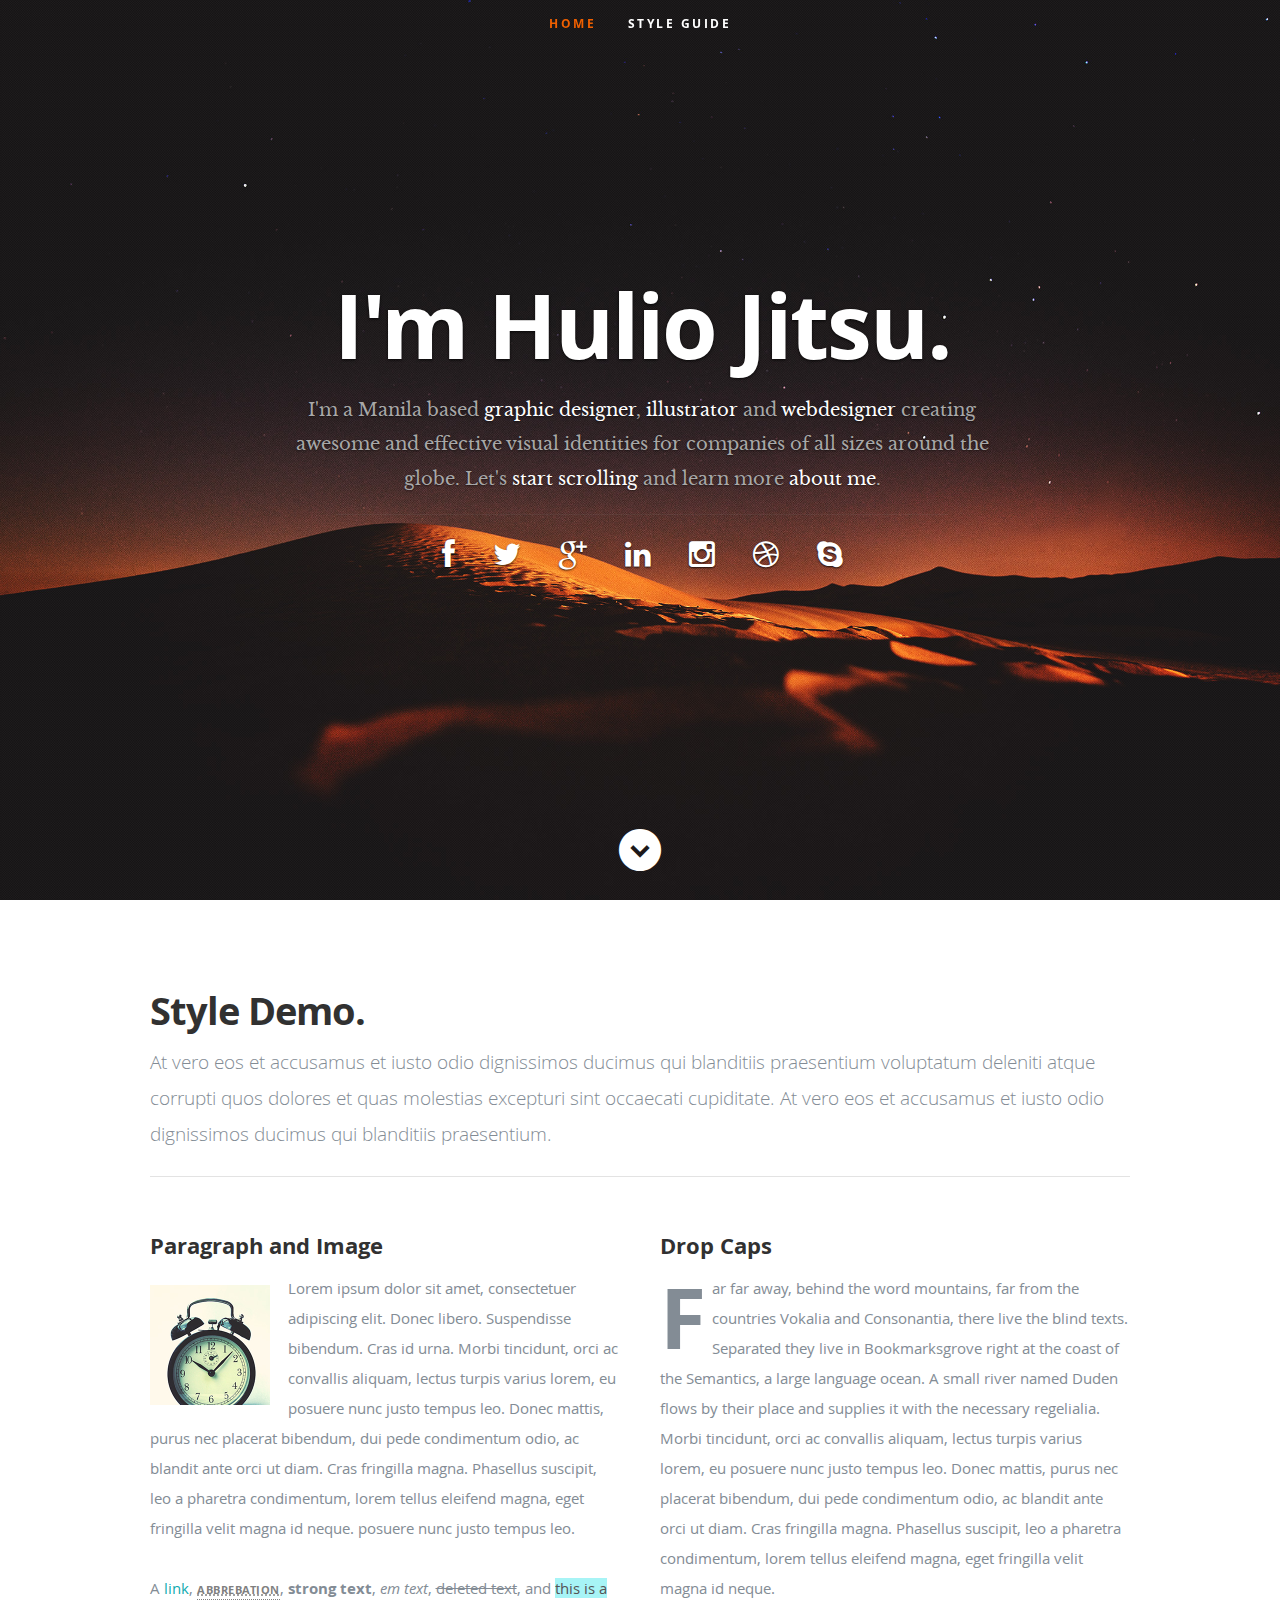
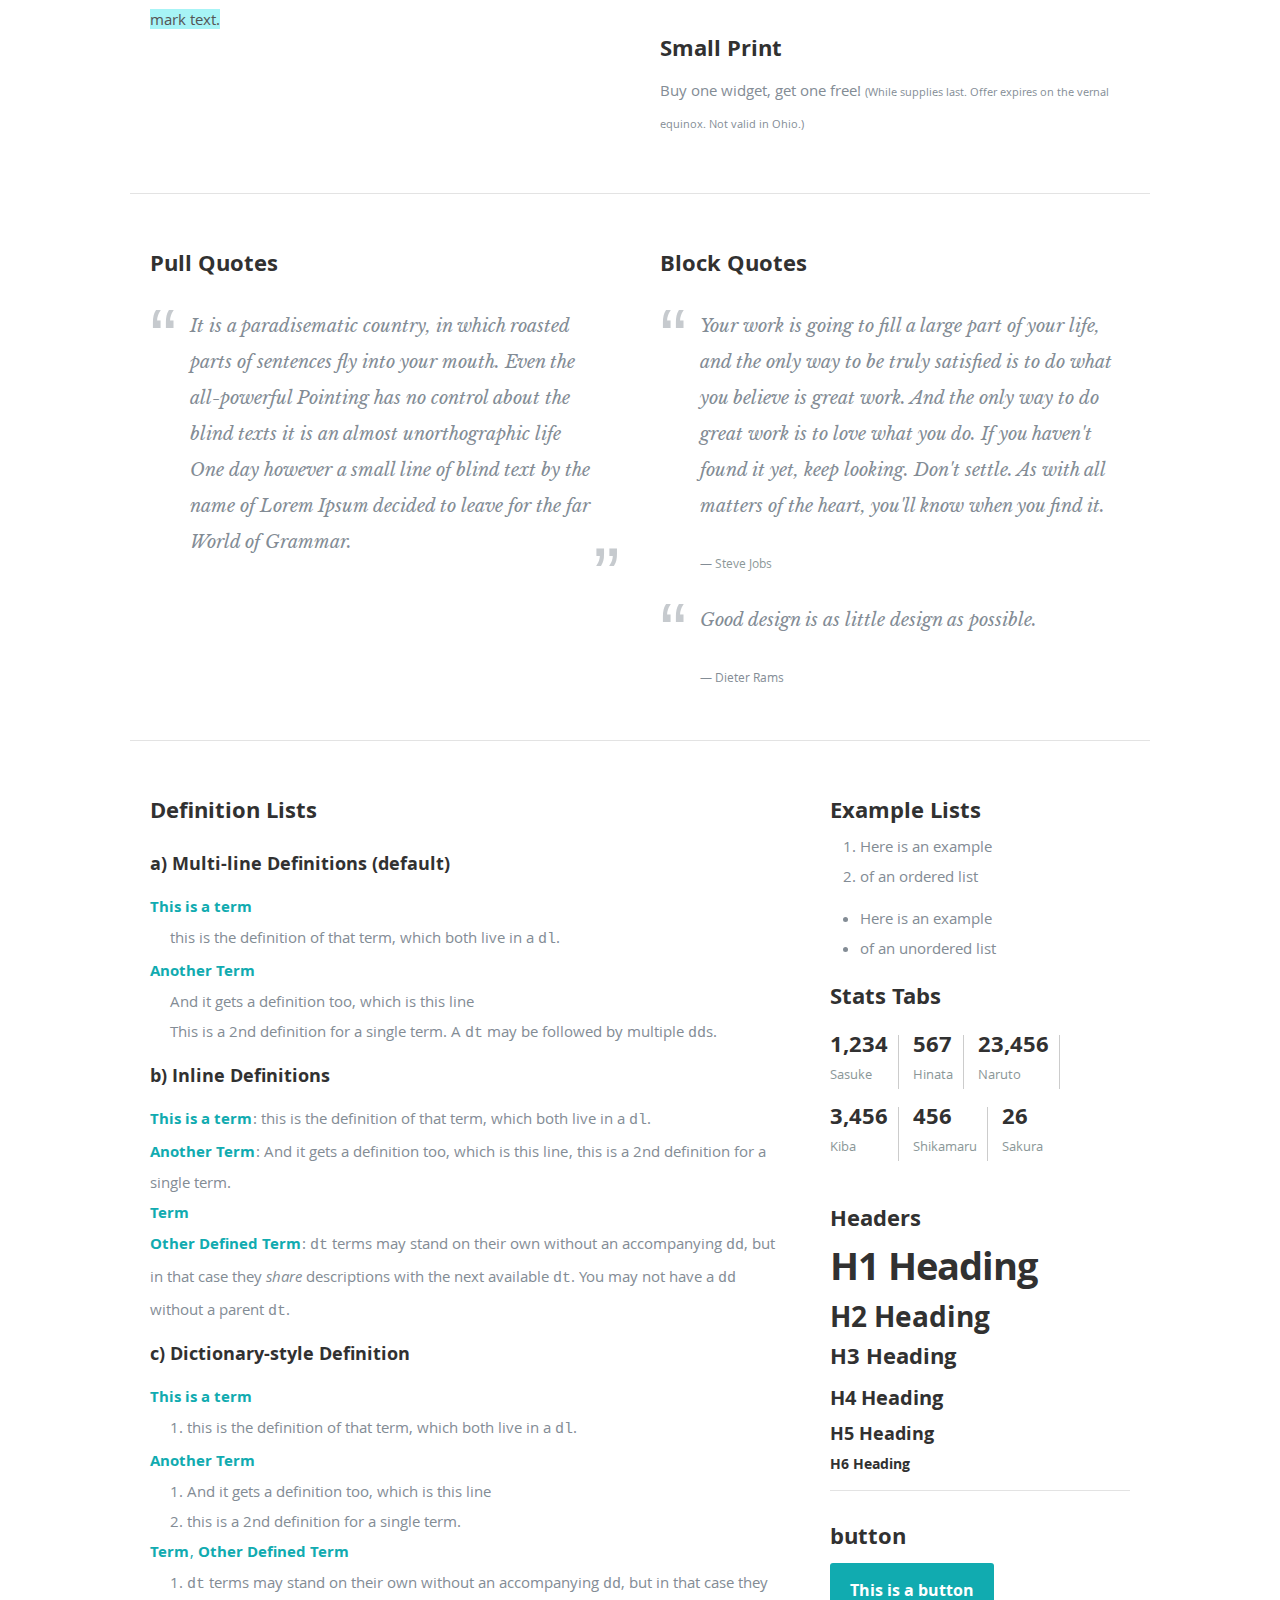
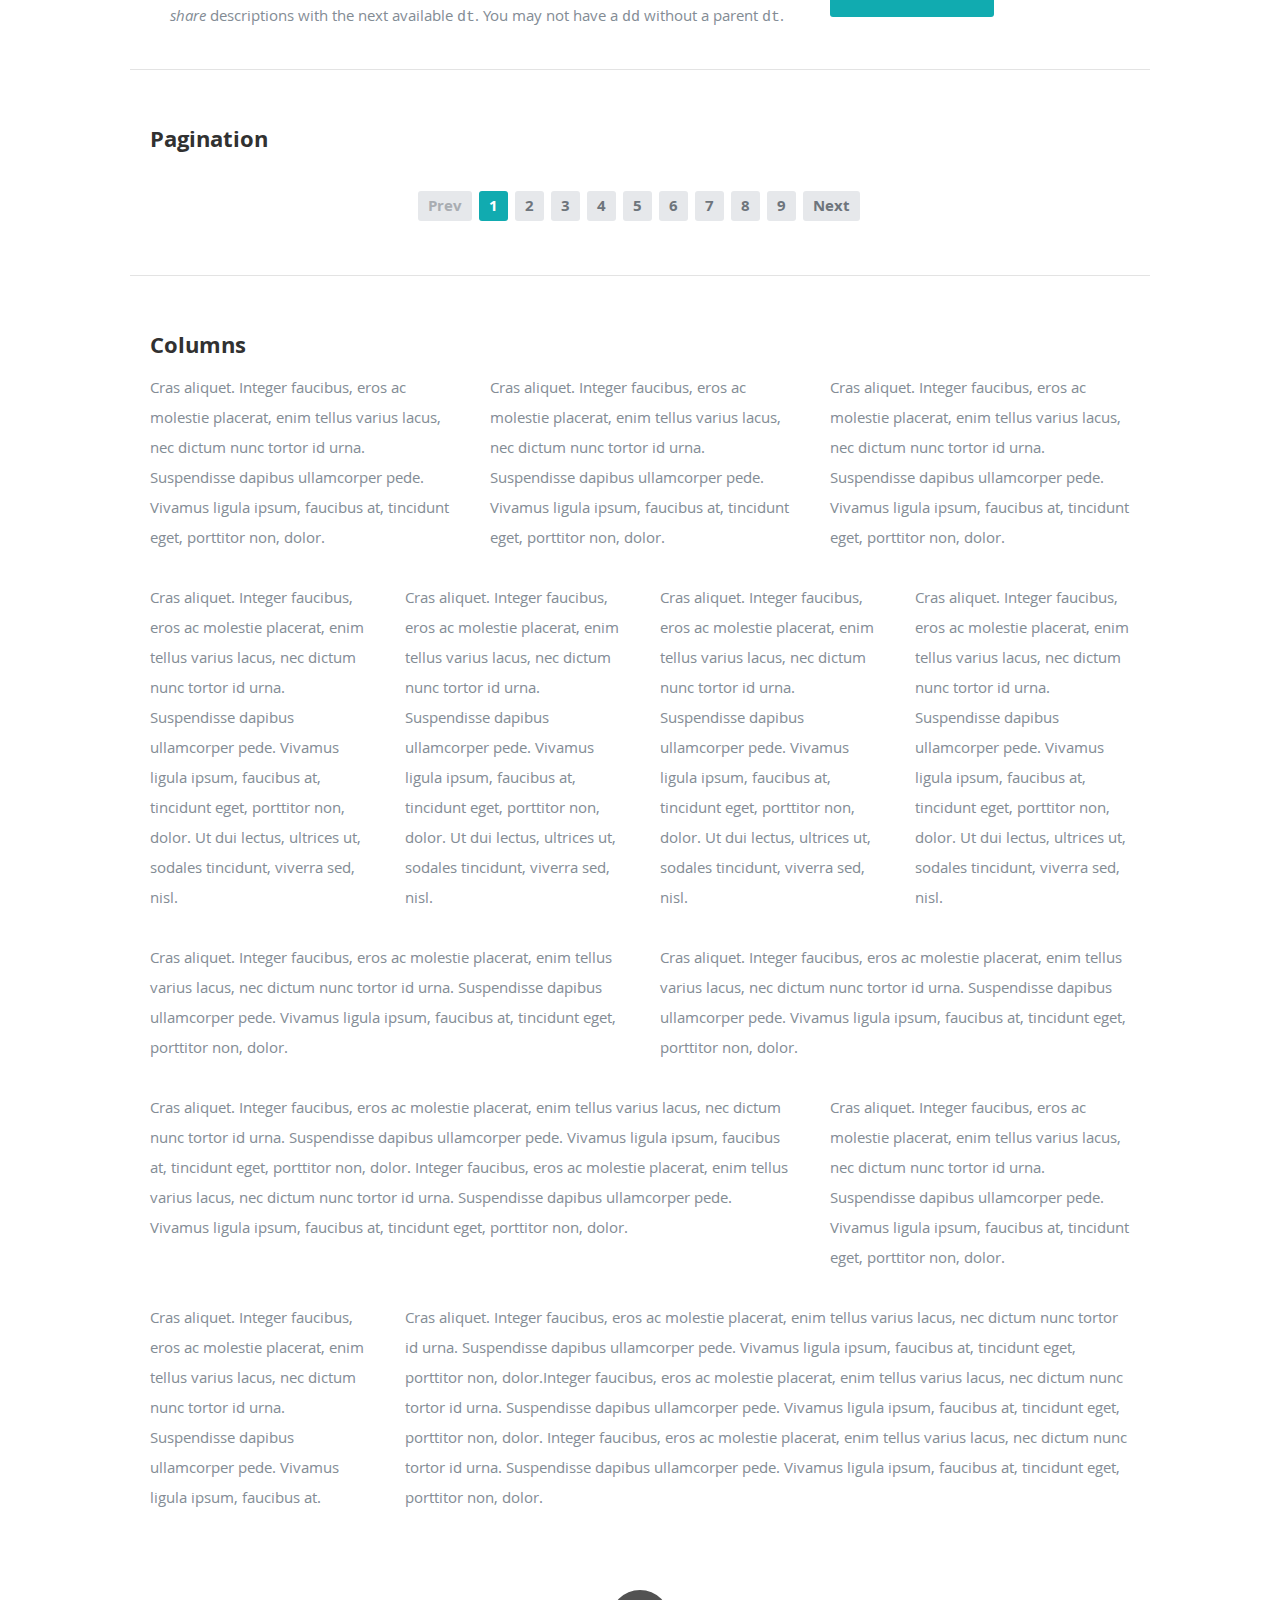
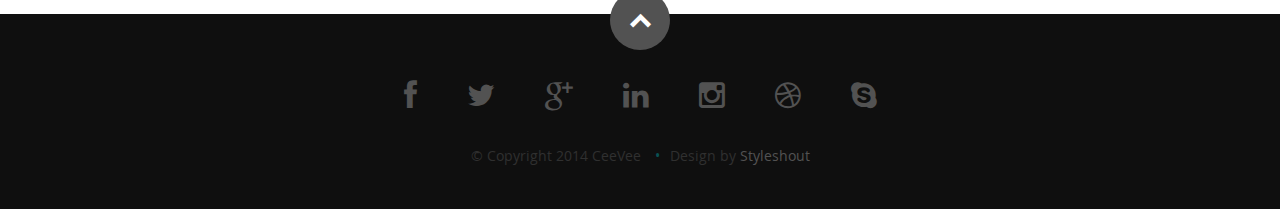
==== commit 0ac2f916: "test user update" ====
--- a/demo.html
+++ b/demo.html
@@ -52,7 +52,7 @@
 
       <div class="row banner">
          <div class="banner-text">
-            <h1 class="responsive-headline">I'm Jonathan Doe.</h1>
+            <h1 class="responsive-headline">I'm Hulio Jitsu.</h1>
             <h3>I'm a Manila based <span>graphic designer</span>, <span>illustrator</span> and <span>webdesigner</span> creating awesome and
             effective visual identities for companies of all sizes around the globe. Let's <a class="smoothscroll" href="#about">start scrolling</a>
             and learn more <a class="smoothscroll" href="#about">about me</a>.</h3>
